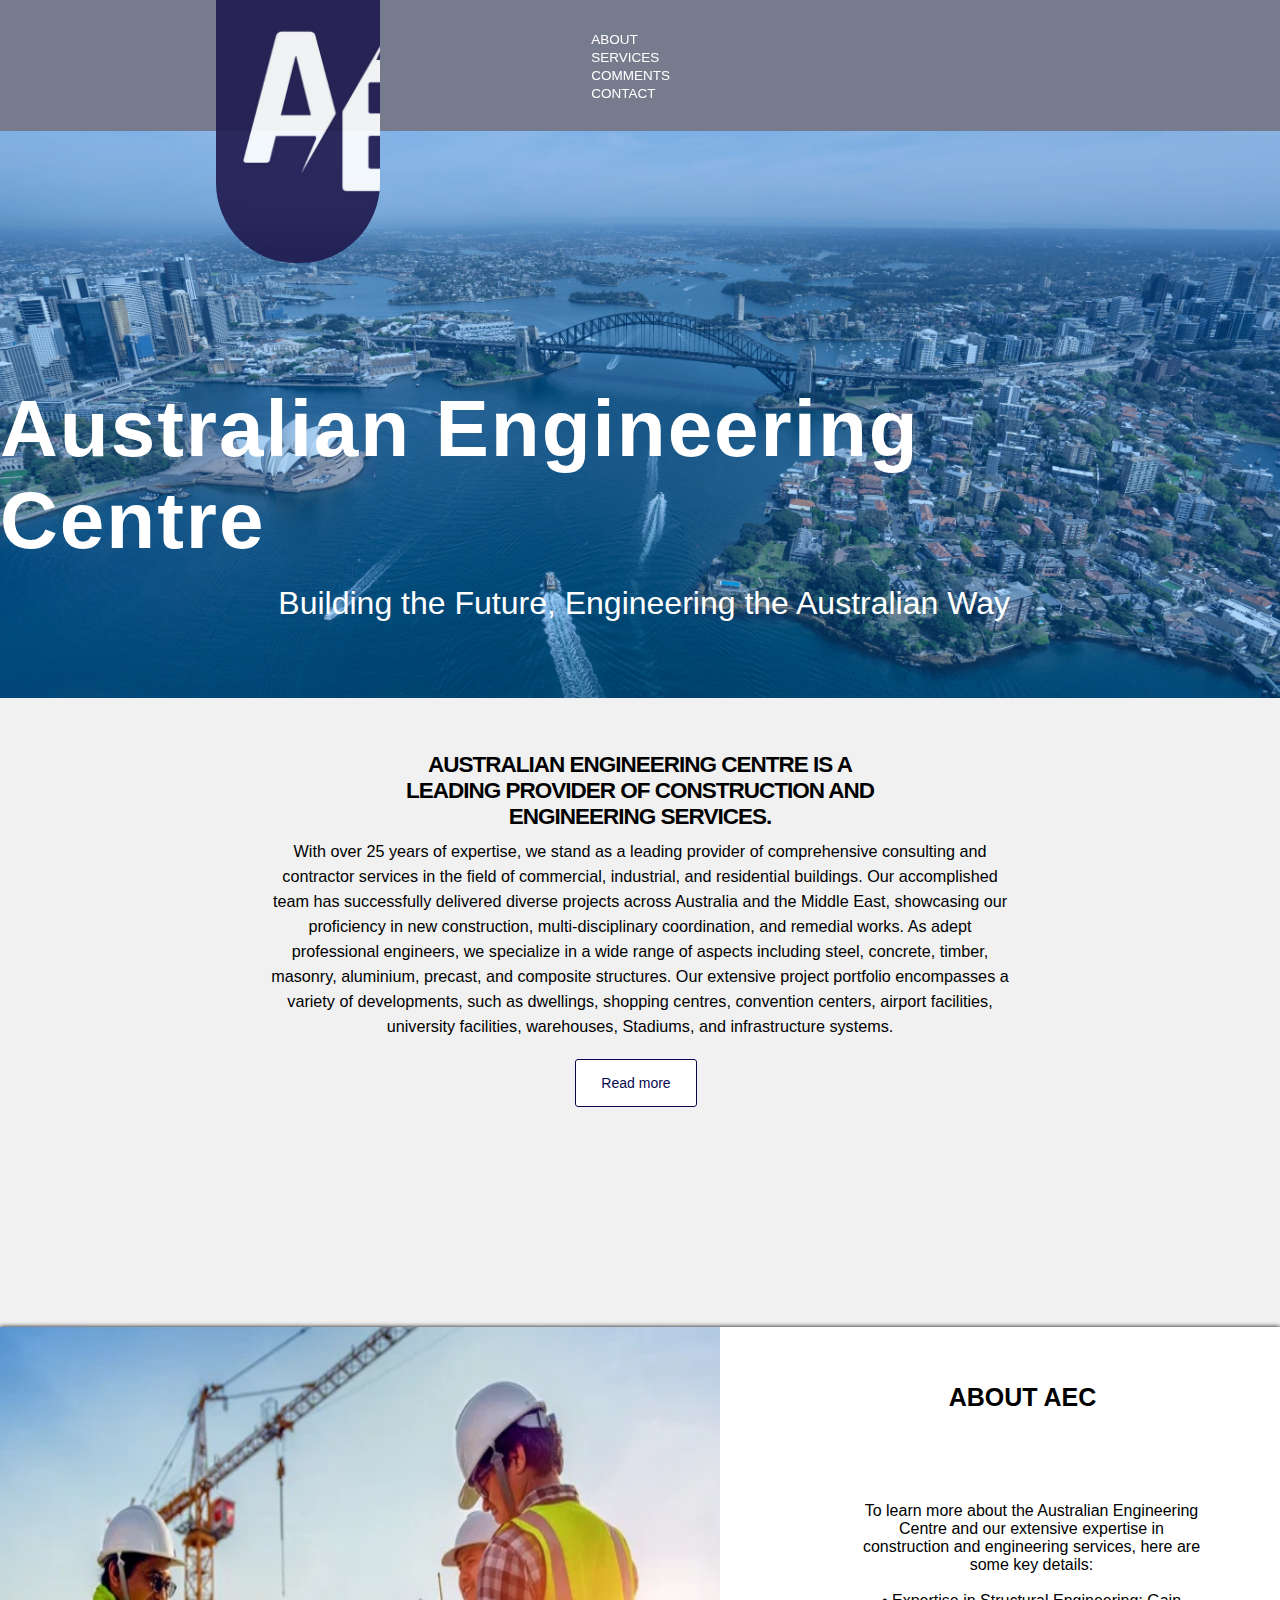
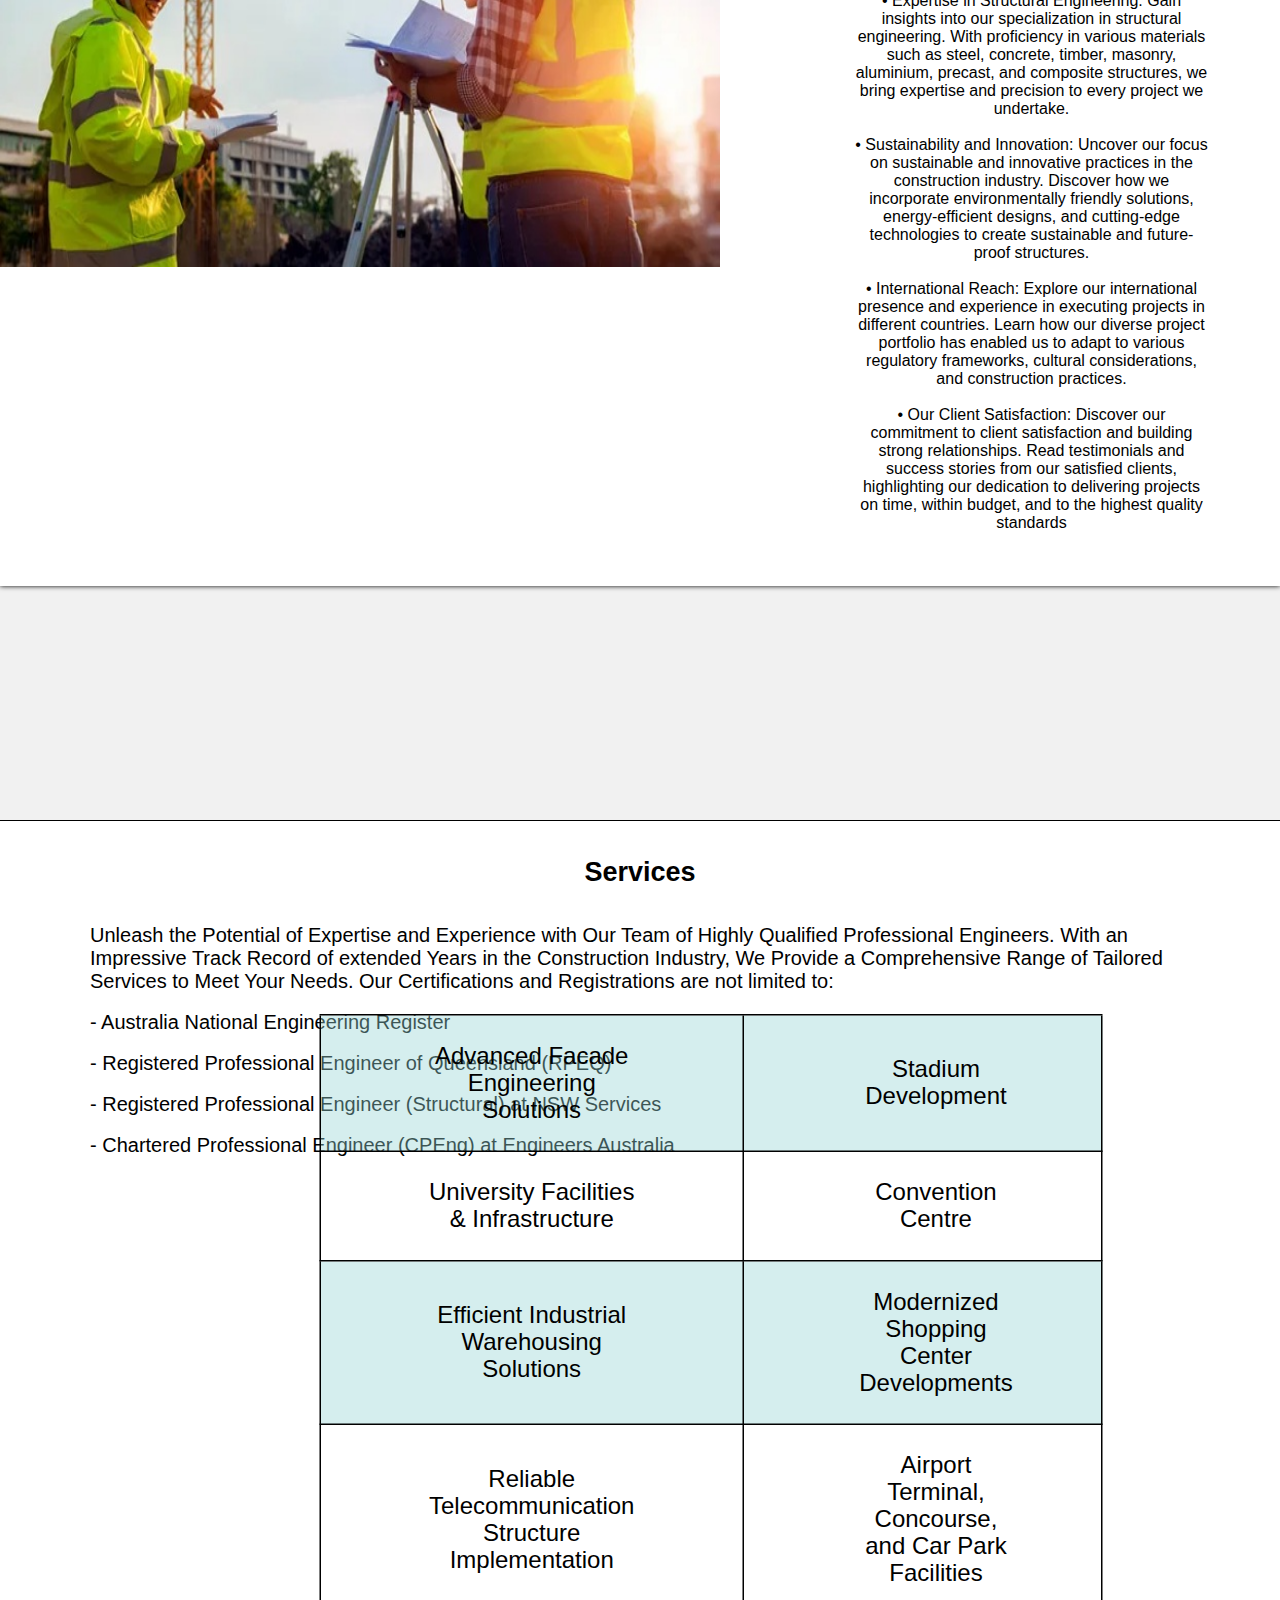
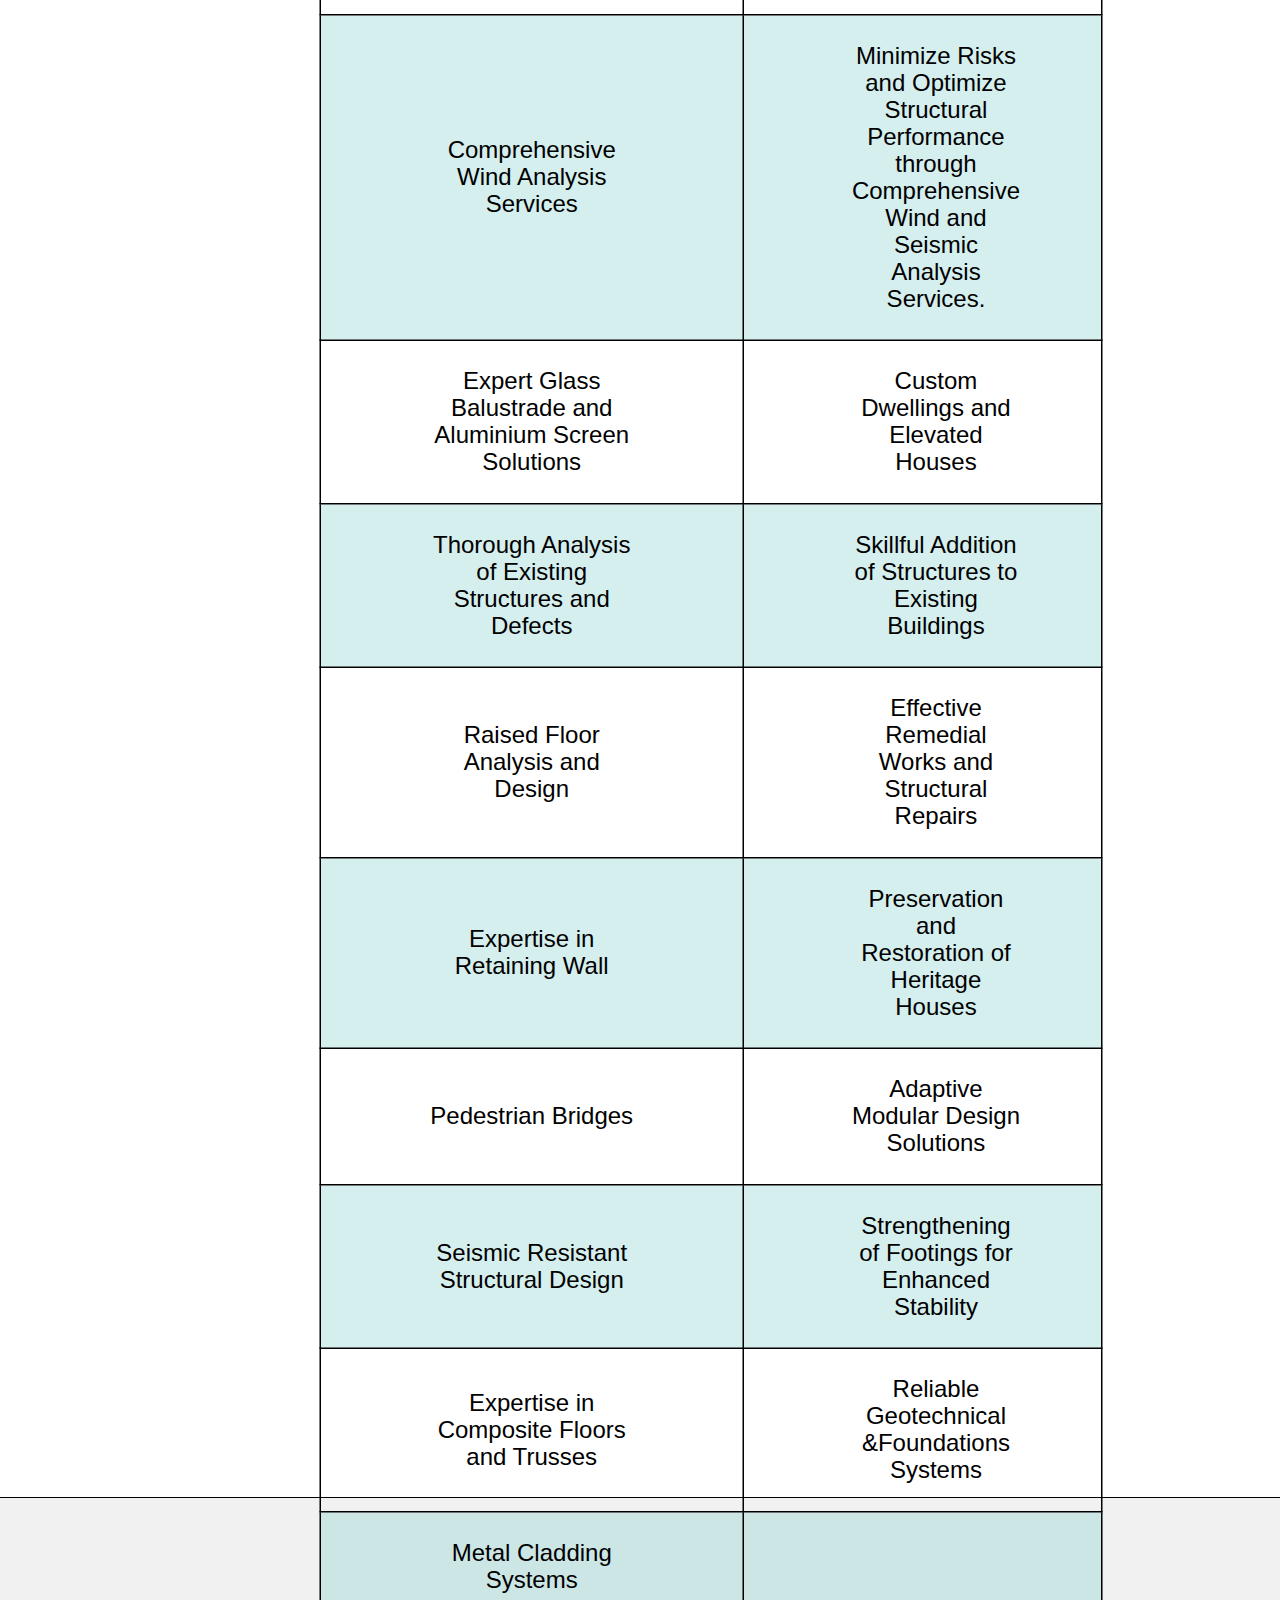
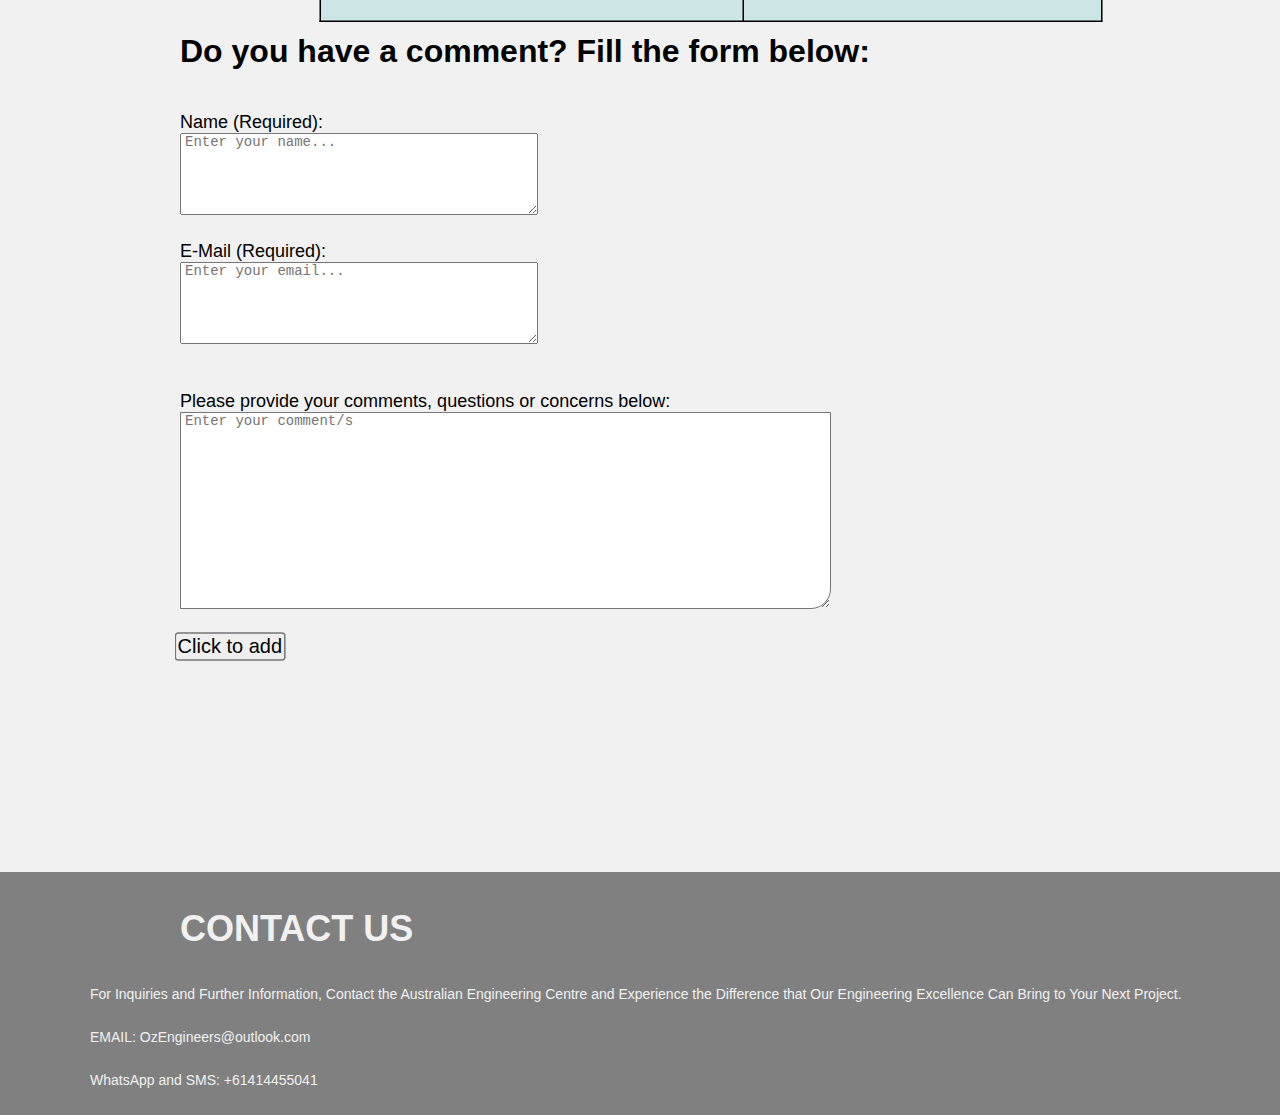
==== index.html @ de82f499 "Add files via upload" ====
<!DOCTYPE html>
<html>
<head>
    <title> AEC </title>
    <meta charset="UTF-8">
    <title></title>
    <link rel="preconnect" href="https://fonts.googleapis.com">
    <link rel="preconnect" href="https://fonts.gstatic.com" crossorigin>
    <link rel="stylesheet" href="style.css">
    <meta name="viewport" content="width=960px">
    <meta name="viewport" content="width=device-width, initial-scale=1">
</head>

<body>

    <header>
        <ul class="navigation">

            <a class="aecImg" href="#home"></a>
            
            <div class="navPad">
                <li><a href="#about">ABOUT</a></li>
                <li><a href="#services">SERVICES</a></li>
                <li><a href="#contactBox">COMMENTS</a></li>
                <li><a href="#contact">CONTACT</a></li>
            </div>
        </ul>
    </header>

    <section class="home" id="home">

        <div class="homeImg">



            <h1>
                Australian Engineering Centre
            </h1>

            <p>
                Building the Future, Engineering the Australian Way
            </p>
            


        </div>

    </section>




    <section class="hometxt" id="home">

        <div class="home2">

            <h1>
                AUSTRALIAN ENGINEERING CENTRE IS A LEADING PROVIDER OF CONSTRUCTION AND ENGINEERING SERVICES.
            </h1>

            <p>
                With over 25 years of expertise, we stand as a leading provider of comprehensive consulting and contractor services in the field of commercial,
                industrial, and residential buildings. Our accomplished team has successfully delivered diverse projects across Australia and the Middle East,
                showcasing our proficiency in new construction, multi-disciplinary coordination, and remedial works. As adept professional engineers,
                we specialize in a wide range of aspects including steel, concrete, timber, masonry, aluminium, precast, and composite structures.
                Our extensive project portfolio encompasses a variety of developments, such as dwellings, shopping centres, convention centers, 
                airport facilities, university facilities, warehouses, Stadiums, and infrastructure systems.
            </p>
            
            <a href="#about">
                Read more
            </a>


        </div>

    </section>




    <section class="about" id="about">
        
        <br>
        <br>
        <br>
        <br>
        <br>
        <br>
        <br>
        <br>
        <br>
        <br>
        <br>
        <br>

    <div class="abouttxt">
        

        <div class="aboutImg">
            <img src="./img/aboutusimg.jpg">
        </div>


        <h1>
            ABOUT AEC
        </h1>

        <br>
        <br>

        <p>
            To learn more about the Australian Engineering Centre and our extensive expertise in construction and engineering services, here are some key details: <br> <br>
            •	Expertise in Structural Engineering: Gain insights into our specialization in structural engineering. 
            With proficiency in various materials such as steel, concrete, timber, masonry, aluminium, precast, 
            and composite structures, we bring expertise and precision to every project we undertake. <br> <br>
            •	Sustainability and Innovation: Uncover our focus on sustainable and innovative practices in the construction industry.
            Discover how we incorporate environmentally friendly solutions, energy-efficient designs, and cutting-edge technologies to 
            create sustainable and future-proof structures.  <br> <br>
             •	International Reach: Explore our international presence and experience in executing projects in different countries. 
            Learn how our diverse project portfolio has enabled us to adapt to various regulatory frameworks, cultural considerations, and construction practices.  <br> <br>
            •	Our Client Satisfaction: Discover our commitment to client satisfaction and building strong relationships. 
            Read testimonials and success stories from our satisfied clients, highlighting our dedication to delivering projects on time, within budget, 
            and to the highest quality standards <br> <br>
        </p>

        <br>
        <br>


    </div>

    </section>






<!--


    <section class="projects" id="projects">

        <br>
        <br>
        <br>
        <br>
        <br>
        <br>
        <br>
        <br>
        <br>
        <br>
        <br>
        <br>

        <div class="ourProjects">

            <h1>
                LATEST PROJECTS
            </h1>

            <a href="./projects/projects.html">
                More Projects >
            </a>
            
            <div class="img1">
                <img src="./img/stadiumImg1.png">
            </div>

            <div class="img2">
                <img src="./img/skyscraperImg2.png">
            </div>
            
            <div class="img3">
                <img src="./img/houseImg5.png">
            </div>


            <div class="img4">
                <img src="./img/houseImg1.png">
            </div>

        </div>

    </section>


-->



    <section class="services" id="services">

        <br>
        <br>
        <br>
        <br>
        <br>
        <br>
        <br>
        <br>
        <br>
        <br>
        <br>
        <br>

        <div class="ourServices">

            <h1>
                Services
            </h1>

            <p>
                Unleash the Potential of Expertise and Experience with Our Team of Highly Qualified Professional Engineers.
                With an Impressive Track Record of extended Years in the Construction Industry,
                We Provide a Comprehensive Range of Tailored Services to Meet Your Needs. Our Certifications and Registrations are not limited to:
            </p>
            
            <p>- Australia National Engineering Register</p>
            <p>- Registered Professional Engineer of Queensland (RPEQ)</p>
            <p>- Registered Professional Engineer (Structural) at NSW Services</p>
            <p>- Chartered Professional Engineer (CPEng) at Engineers Australia</p>


            <table>

                <tr>
                    <th></th>
                    <th class="twoRow"></th>
                </tr>
                <tr>
                    <td>Advanced Facade Engineering Solutions</td>
                    <td class="twoRow">Stadium Development</td>
                </tr>
                <tr>
                    <td>University Facilities & Infrastructure</td>
                    <td class="twoRow">Convention Centre </td>
                </tr>
                <tr>
                    <td>Efficient Industrial Warehousing Solutions</td>
                    <td class="twoRow">Modernized Shopping Center Developments</td>
                </tr>
                <tr>
                    <td>Reliable Telecommunication Structure Implementation</td>
                    <td class="twoRow">Airport Terminal, Concourse, and Car Park Facilities</td>
                </tr>
                <tr>
                    <td>Comprehensive Wind Analysis Services</td>
                    <td class="twoRow">Minimize Risks and Optimize Structural Performance through Comprehensive Wind and Seismic Analysis Services.</td>
                </tr>
                <tr>
                    <td>Expert Glass Balustrade and Aluminium Screen Solutions</td>
                    <td class="twoRow">Custom Dwellings and Elevated Houses </td>
                </tr>
                <tr>
                    <td>Thorough Analysis of Existing Structures and Defects</td>
                    <td class="twoRow">Skillful Addition of Structures to Existing Buildings</td>
                </tr>
                <tr>
                    <td>Raised Floor Analysis and Design</td>
                    <td class="twoRow">Effective Remedial Works and Structural Repairs</td>
                </tr>
                <tr>
                    <td>Expertise in Retaining Wall </td>
                    <td class="twoRow">Preservation and Restoration of Heritage Houses</td>
                </tr>
                <tr>
                    <td>Pedestrian Bridges</td>
                    <td class="twoRow">Adaptive Modular Design Solutions</td>
                </tr>
                <tr>
                    <td>Seismic Resistant Structural Design</td>
                    <td class="twoRow">Strengthening of Footings for Enhanced Stability</td>
                </tr>
                <tr>
                    <td>Expertise in Composite Floors and Trusses</td>
                    <td class="twoRow">Reliable Geotechnical &Foundations Systems</td>
                </tr>
                <tr>
                    <td>Metal Cladding Systems</td>
                    <td class="twoRow"></td>
                </tr>
            </table>







            
        </div>

    </section>


    <section class="contactBox" id="contactBox">
        
        <h1>Do you have a comment? Fill the form below: </h1>
        
        <form action="https://formsubmit.co/makomoud8@email.com" method="POST">

            <div class="formBox">
                <br> <br> <label for="name">Name (Required): </label> <br>
                <textarea name="name" cols="40" rows="5" placeholder="Enter your name..."></textarea>
            </div>

            <div class="formBox">
                <br> <label for="email">E-Mail (Required): </label> <br>
                <textarea name="email" cols="40" rows="5" placeholder="Enter your email..."></textarea>
            </div>

            <div class="formBox2">
                <br> <br> <label for="comment">Please provide your comments, questions or concerns below: </label> <br>
                <textarea name="comment" cols="40" rows="5" placeholder="Enter your comment/s"></textarea>

                <br> <br> <button class="formButton" type="submit" name="submit">Click to add</button>
            </div>

            <div id="msg">
                <pre></pre>
            </div>

        </form>

    </section>






    <section class="contact" id="contact">

        <br>
        <br>
        <br>
        <br>
        <br>
        <br>
        <br>
        <br>
        <br>
        <br>
        <br>
        <br>


        <div class="contactUs">

            <h1>
                CONTACT US
            </h1>

            <p>
                For Inquiries and Further Information, Contact the Australian Engineering Centre and Experience the Difference that 
                Our Engineering Excellence Can Bring to Your Next Project.
            </p>

            <p>
                EMAIL: OzEngineers@outlook.com
            </p>

            <p>
                WhatsApp and SMS: +61414455041
            </p>


            
        </div>

    </section>


</body>
---- style.css ----
* {
    margin: 0;
    padding: 0;
}


html
{
    overflow: auto;
    scroll-behavior: smooth;
}



body {
    background-color: rgb(241, 241, 241);
}














header {
    background-color: rgba(0, 9, 46, 0.509);
    opacity: 100%;
    top: 0%;
    width:100%;
    position: sticky;
    font-family: Arial, Helvetica, sans-serif;
    z-index: 9999;
}

header .navigation {
    align-items: center;
}

header .navigation li {
    display: inline-block;
    font-size: 1.5vh;
    list-style: none;
    font-weight: 500;
}

header .navigation li a {
    text-decoration: none;
    text-align:center;
    color: rgb(255, 255, 255);
    padding: 2.2vh;
}

header .navigation li a:hover {
    color: rgb(9, 9, 79);
    transition: 0.7s;
}



.navPad {
    padding: 3.3vh 63.5vh;
}




.aecImg {
    background-image: url(./img/aecImg.png);
    background-size: cover;
    width: 10%;
    height: 180%;
    position: absolute;
    cursor: pointer;
    padding: 2vh;
    opacity: 0.9;
    border-radius: 0px 0px 80px 80px;
    margin-top: -1vh;
    margin-left: 24vh;
    max-width: 100%;
    display: block;
}
















.homeImg {
    background-image: linear-gradient(rgba(0, 136, 255, 0.3), rgba(0, 136, 255, 0.3)), url(./img/Opera\ house\ and\ Hrbour\ Bridge.jpg);
    background-repeat: no-repeat;
    height: 63vh;
    width: 100%;
    background-position: center;
    background-size: cover;
    font-family: Arial, Helvetica, sans-serif;
    margin-bottom: 6vh;
    max-width: 100%;
    display: block;
}


.homeImg h1 {
    align-items: center;
    justify-content: right;
    display: flex;
    color: white;
    letter-spacing: 2px;
    font-size: 5rem;
    padding-top: 28vh;
    padding-right: 29vh;
}


.homeImg p {
    align-items: center;
    justify-content: right;
    display: flex;
    color: white;
    padding-top: 2vh;
    padding-right: 30vh;
    font-size: 2rem;
}










.home2 {
    text-align: center;
    font-family: Arial, Helvetica, sans-serif;
    margin-bottom: 2vh;
}



.home2 h1 {
    font-size: 2.5vh;
    margin-left: 45vh;
    margin-right: 45vh;
    margin-bottom: 1vh;
    letter-spacing: -1px;
}



.home2 p {
    font-size: 1.8vh;
    margin-left: 30vh;
    margin-right: 30vh;
    margin-bottom: 4vh;
    line-height: 25px;
}


.home2 a {
    color: rgb(9, 9, 79);
    background-color: white;
    border-color: rgb(9, 9, 79);
    border-width: 1.5px;
    border-style: solid;
    padding-top: 15px;
    padding-bottom: 15px;
    padding-left: 25px;
    padding-right: 25px;
    border-radius: 3px;
    cursor: pointer;
    margin-right: 8px;
    font-size: 14px;
    transition: background-color 0.5s;
    vertical-align: top;
    text-decoration: none;
}



.home2 a:hover {
    color: white;
    background-color: rgb(9, 9, 79);
}


.home2 a:active {
    opacity: 0.8;
}




















.abouttxt {
    font-family: Arial, Helvetica, sans-serif;
    background-color: white;
    box-shadow: 0 0px 5px black;
    margin-bottom: 2vh;
}


.abouttxt h1 {
    text-align: center;
    font-size: 25px;
    padding-left: 85vh;
    margin-top: -54.28vh;
    margin-bottom: 6vh;
}


.abouttxt p {
    text-align: center;
    padding-left: 95vh;
    margin-right: 8vh;
    font-size: 16px;
}




.aboutImg img {
    background-repeat: no-repeat;
    height: 60vh;
    width: 80vh;
}   






















/*


.ourProjects {
    margin-bottom: 2vh;
    font-family: Arial, Helvetica, sans-serif;
    background-color: rgba(185, 216, 216, 0.4);
    margin-left: 18vh;
    margin-right: 18vh;
    border-radius: 40px;
    box-shadow: 0 0px 5px black;
}




.ourProjects h1 {
    font-size: 26px;
    margin-left: 4vh;
    padding-top: 4vh;
}



.ourProjects a {
    font-size: 20px;
    margin-left: 120vh;
    cursor: pointer;
    text-decoration: none;
    color: rgb(0, 0, 0);
    transition: color 0.5s;
}


.ourProjects a:hover {
    color: rgb(161, 161, 239);
}




.ourProjects p {
    margin-left: 4vh;
    font-size: 10px;
    margin-top: -3vh;
    margin-bottom: 2vh;
}



.img1 img {
    margin: 4vh;
    border-radius: 10px;
    height: 30vh;
    width: 65vh;
    border: solid 1px;
    background-color: rgb(241, 241, 241);
}



.img2 img {
    margin: 4vh;
    margin-left: 75vh;
    margin-top: -40vh;
    margin-bottom: 5.5vh;
    border-radius: 10px;
    height: 30vh;
    width: 65vh;
    border: solid 1px;
    background-color: rgb(241, 241, 241);
}


.img3 img {
    margin: 4vh;
    margin-top: 0vh;
    border-radius: 10px;
    height: 30vh;
    width: 65vh;
    border: solid 1px;
    background-color: rgb(241, 241, 241);
}



.img4 img {
    margin: 4vh;
    margin-left: 75vh;
    margin-top: -40vh;
    margin-bottom: 5.5vh;
    border-radius: 10px;
    height: 30vh;
    width: 65vh;
    border: solid 1px;
    background-color: rgb(241, 241, 241);
}




*/

































.ourServices {
    border-top: solid;
    border-bottom: solid;
    border-width: 1px;
    font-family: Arial, Helvetica, sans-serif;
    background-color: white;
    margin-bottom: -5vh;
}



.ourServices h1 {
    margin-top: 4vh;
    text-align: center;
    font-size: 3vh;
    margin-bottom: 4vh;
}


.ourServices p {
    margin-left: 10vh;
    margin-right: 10vh;
    font-size: 20px;
    margin-bottom: 2vh;
}





.ourServices table, th, td {
    border-bottom: 1px solid black;
    border-collapse: collapse;
    padding: 2vh;
    padding-right: 8vh;
    padding-left: 8vh;
}

.ourServices td {
    border-left: 1px solid black;
    border-right: 1px solid black;
    border-collapse: collapse;
}


.ourServices table {
    margin-top: 20vh;
    margin-left: 50vh;
    margin-right: 45vh;
    margin-bottom: 28vh;
    scale: 1.5;
    cursor: pointer;
    text-align: center;
}



/*
.ourServices th:nth-child(even),td:nth-child(even) {
    background-color: rgba(150, 212, 212, 0.4);
}
*/


.ourServices tr:nth-child(even) {
    background-color: rgba(150, 212, 212, 0.4);
}



.ourServices td:hover {
    background-color: rgb(241, 241, 241);
    cursor: pointer;
}




.ourServices .twoRow {
    padding-right: 6vh;
}























.contactUs {
    background-color: gray;
    font-family: Arial, Helvetica, sans-serif;
}


.contactUs h1 {
    color: rgb(241, 241, 241);
    margin-left: 20vh;
    padding-top: 4vh;
    font-size: 4vh;
    margin-bottom: 4vh;
}


.contactUs p {
    color: rgb(241, 241, 241);
    margin-left: 10vh;
    padding-bottom: 3vh;
    font-size: 14px;
}





















.contactBox {
    margin-top: 20vh;
    margin-left: 20vh;
    font-family: Arial, Helvetica, sans-serif;
}









.formBox2 textarea {
    position: inherit;
    top: 460px;
    left: 290px;
    font-size: 14px;
    border-bottom-right-radius: 20px;
    width: 645px;
    padding: 0 0 115px;
    padding-left: 4px;
}


.formBox textarea {
    font-size: 14px;
    padding-left: 4px;
}


.formBox {
    font-size: 18px;
}




.formBox2 {
    font-size: 18px;
}



.formTitle {
    font-size: 24px;
}


.formButton {
    scale: 1.5;
    margin-left: 13px;
}
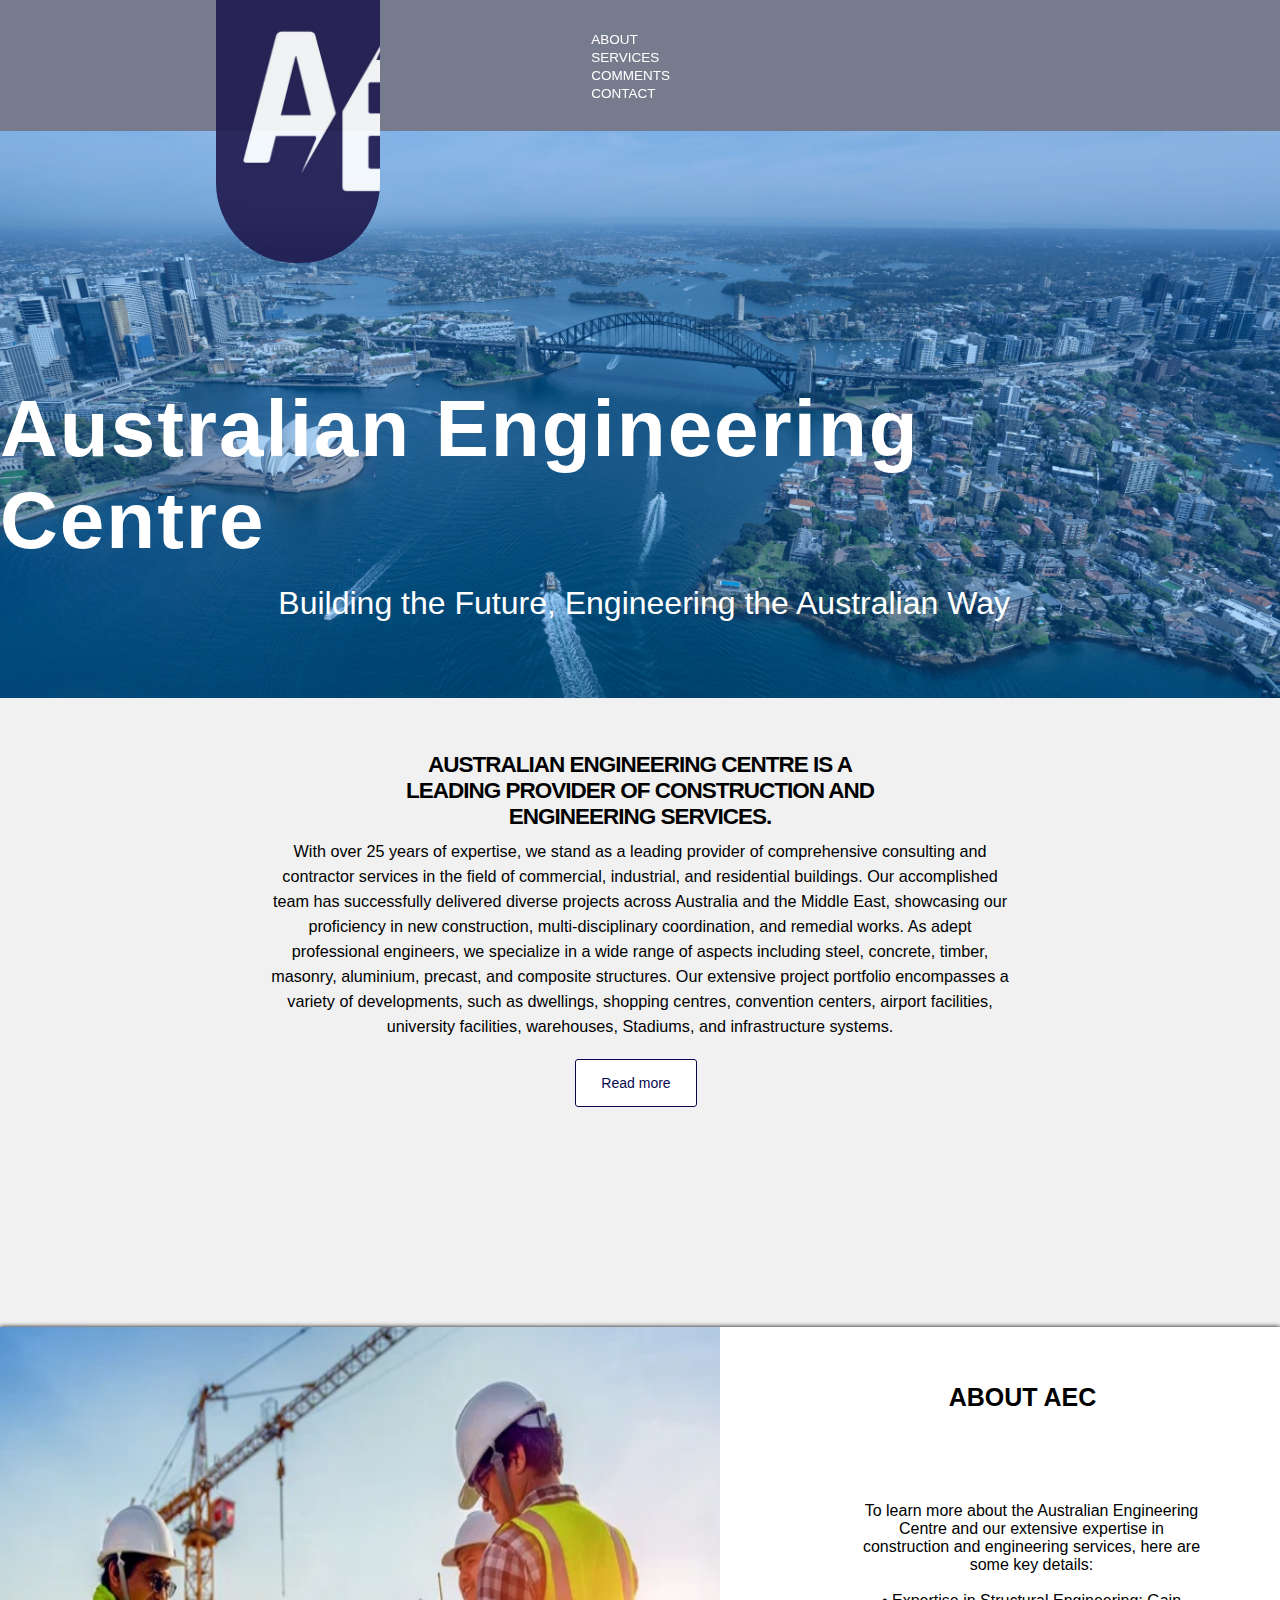
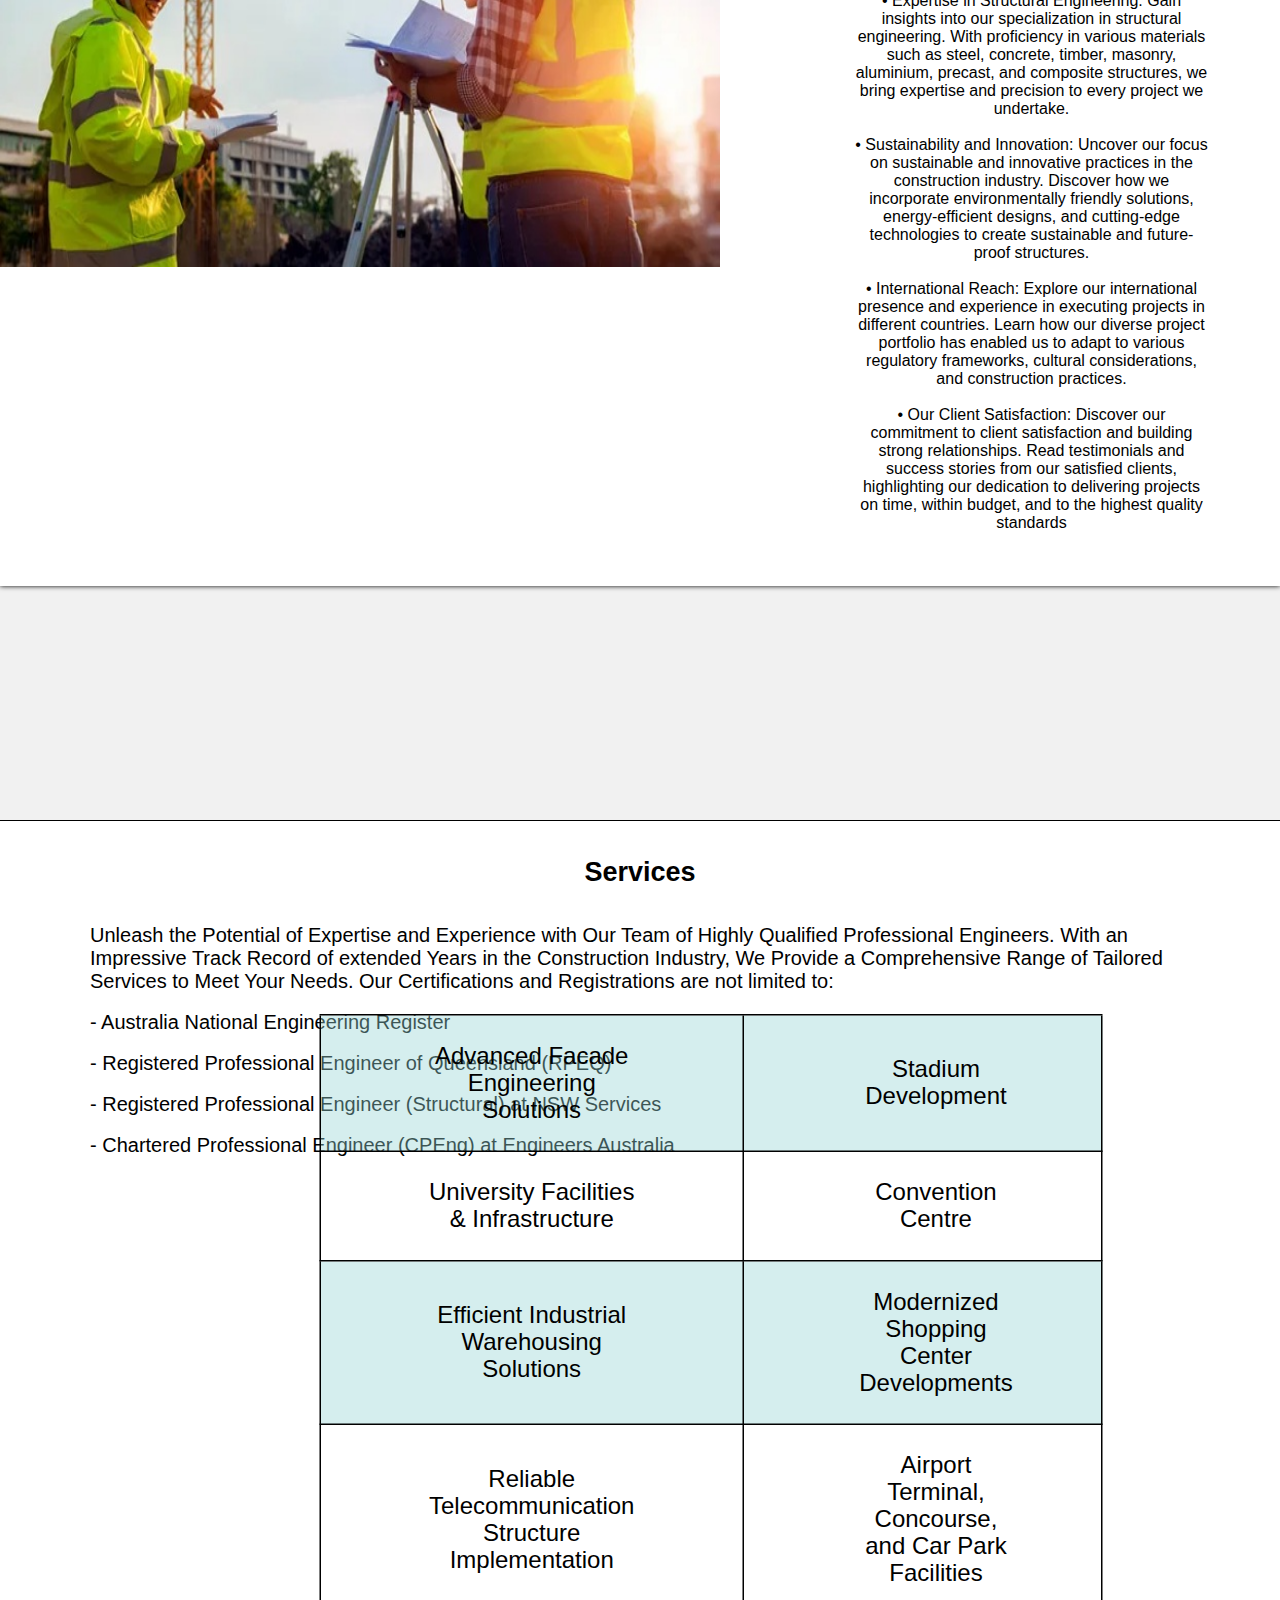
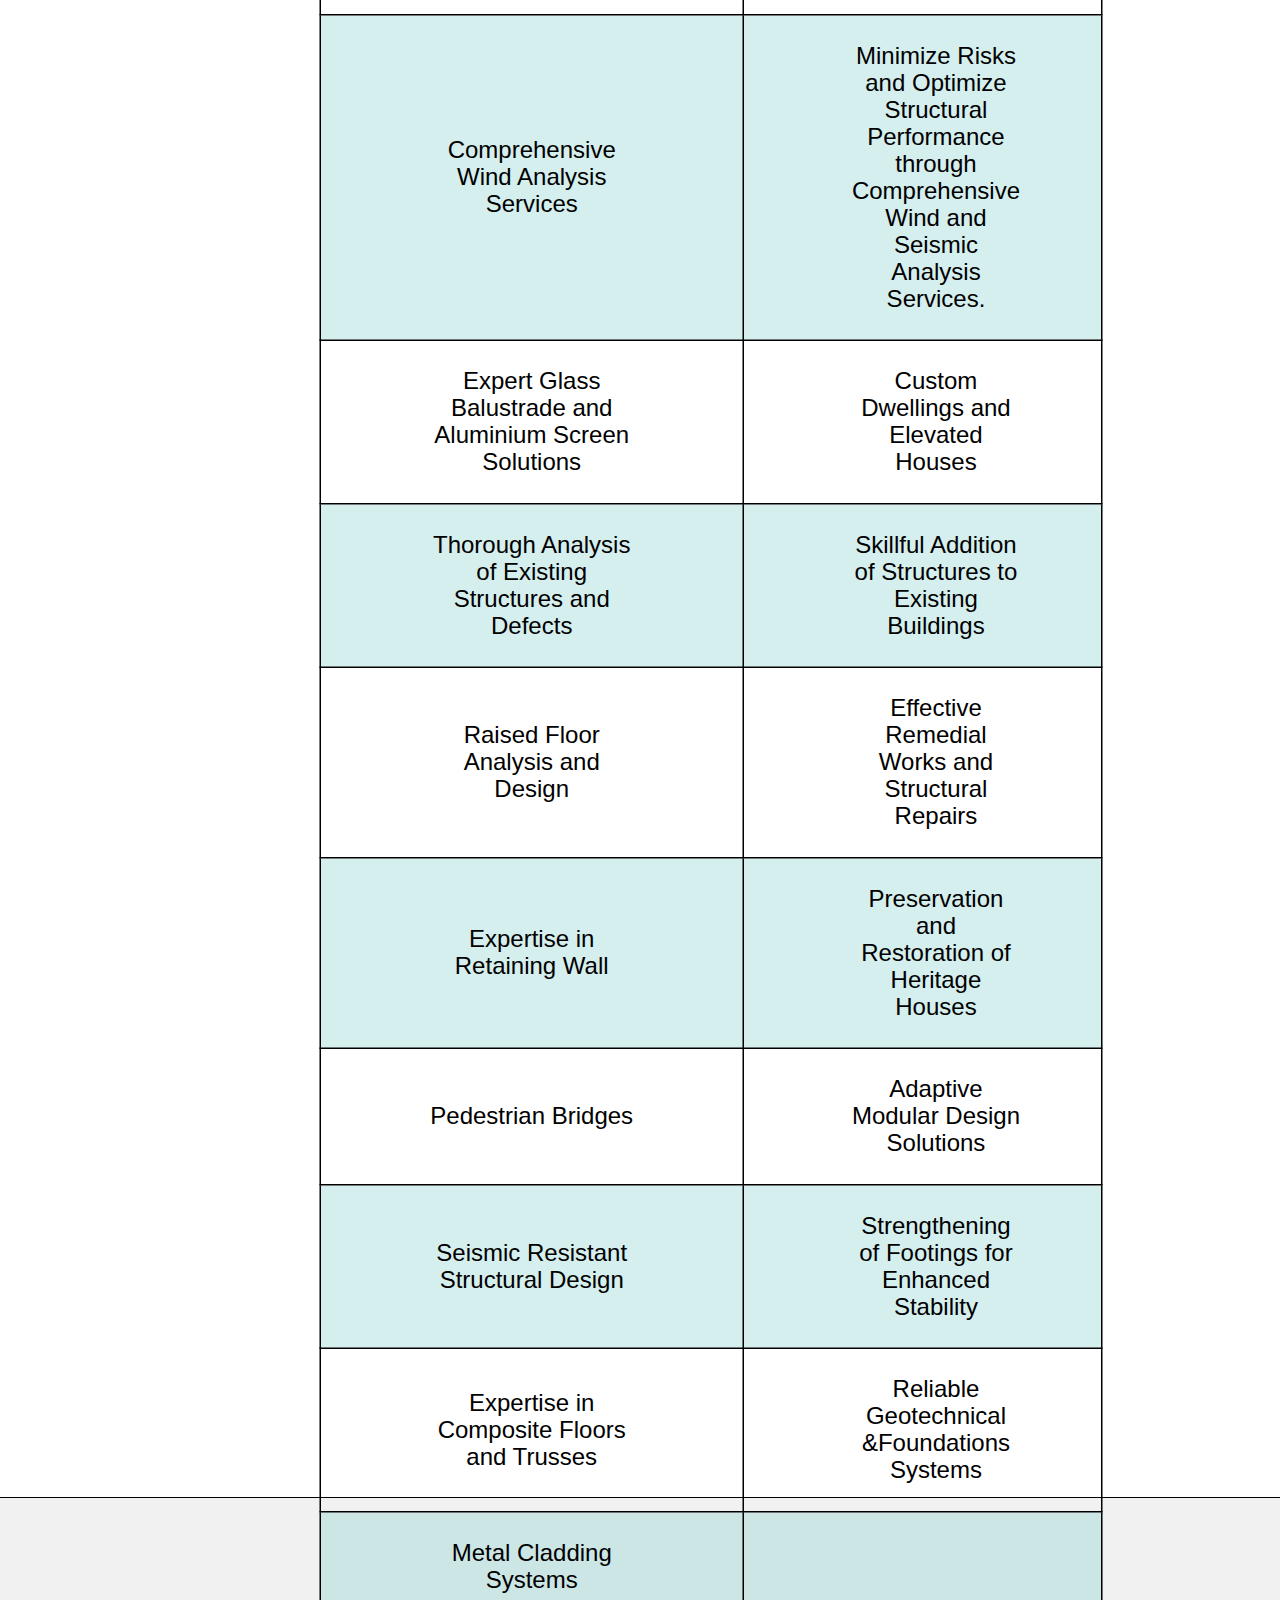
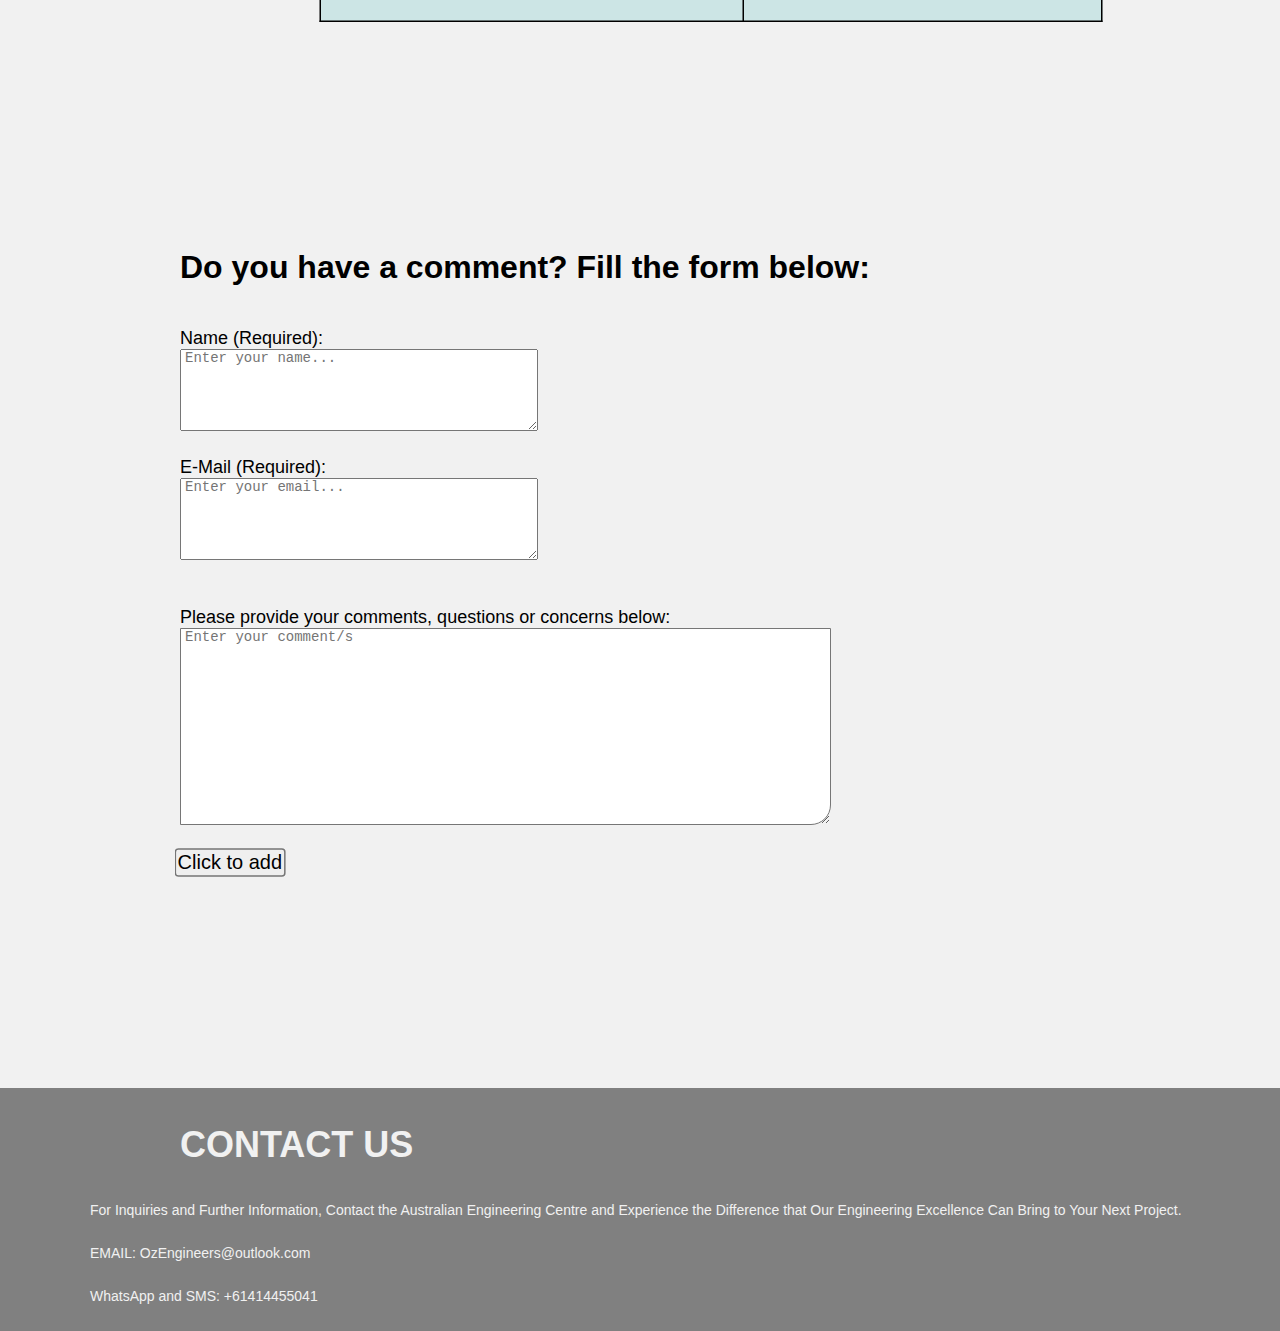
==== commit 2e0d0048: "Add files via upload" ====
--- a/index.html
+++ b/index.html
@@ -298,23 +298,36 @@
 
     <section class="contactBox" id="contactBox">
         
+        <br>
+        <br>
+        <br>
+        <br>
+        <br>
+        <br>
+        <br>
+        <br>
+        <br>
+        <br>
+        <br>
+        <br>
+
         <h1>Do you have a comment? Fill the form below: </h1>
-        
-        <form action="https://formsubmit.co/makomoud8@email.com" method="POST">
+
+        <form action="https://formsubmit.co/makomoud8@gmail.com" method="POST">
 
             <div class="formBox">
                 <br> <br> <label for="name">Name (Required): </label> <br>
-                <textarea name="name" cols="40" rows="5" placeholder="Enter your name..."></textarea>
+                <textarea name="name" id="name" cols="40" rows="5" placeholder="Enter your name..."></textarea>
             </div>
 
             <div class="formBox">
                 <br> <label for="email">E-Mail (Required): </label> <br>
-                <textarea name="email" cols="40" rows="5" placeholder="Enter your email..."></textarea>
+                <textarea name="email" id="email" cols="40" rows="5" placeholder="Enter your email..."></textarea>
             </div>
 
             <div class="formBox2">
                 <br> <br> <label for="comment">Please provide your comments, questions or concerns below: </label> <br>
-                <textarea name="comment" cols="40" rows="5" placeholder="Enter your comment/s"></textarea>
+                <textarea name="comment" id="comment" cols="40" rows="5" placeholder="Enter your comment/s"></textarea>
 
                 <br> <br> <button class="formButton" type="submit" name="submit">Click to add</button>
             </div>
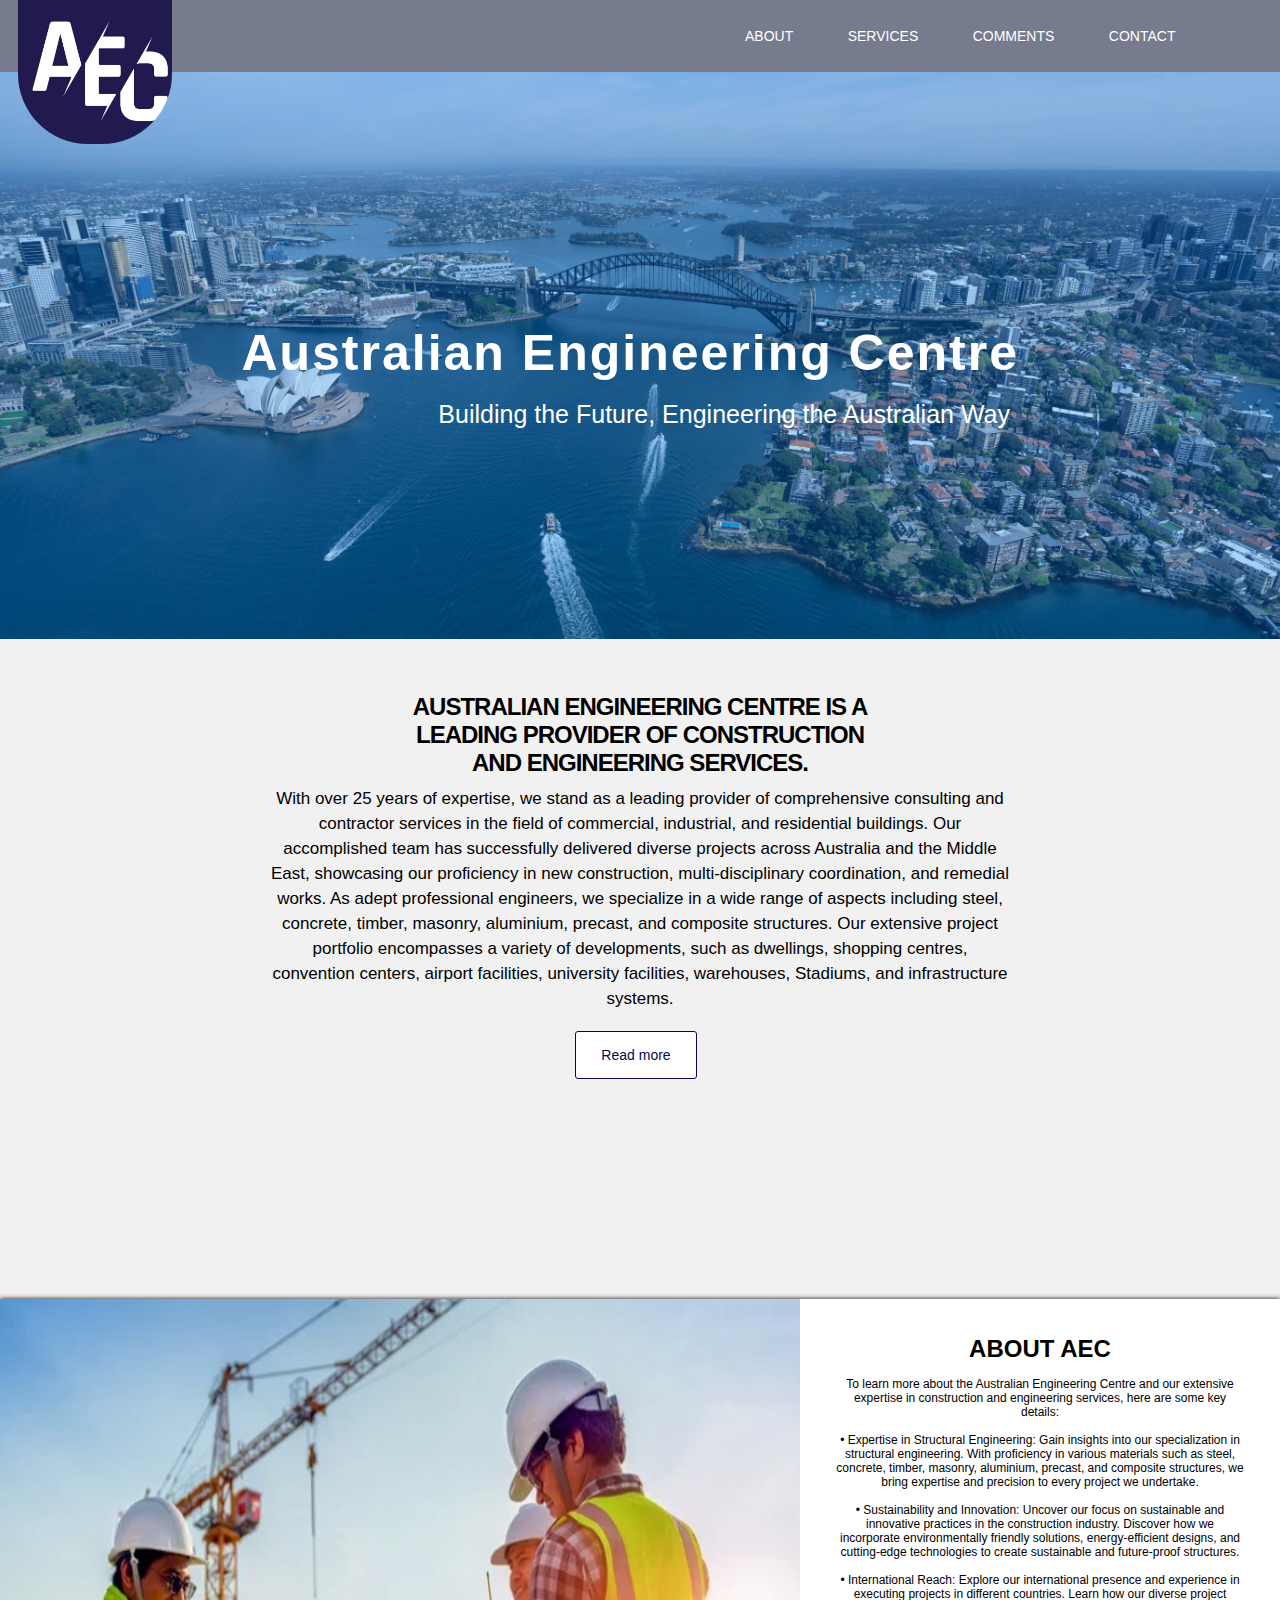
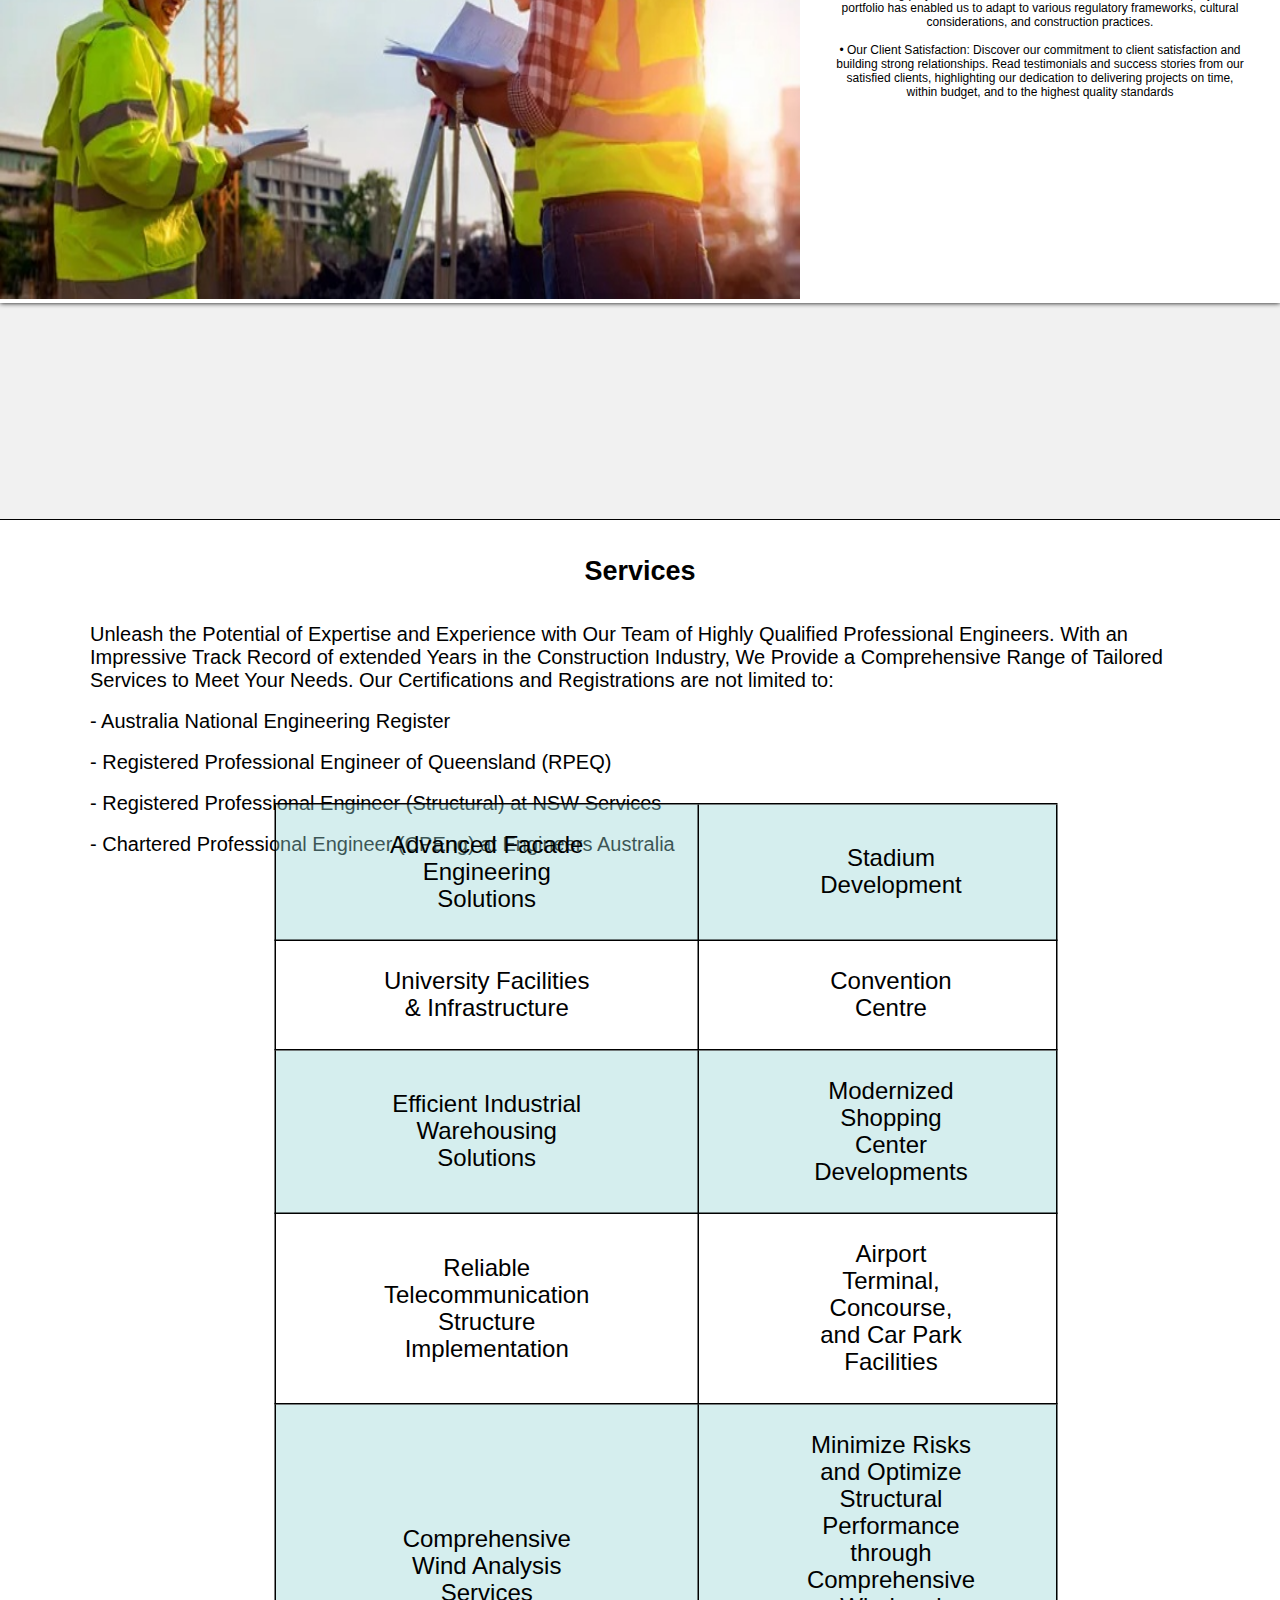
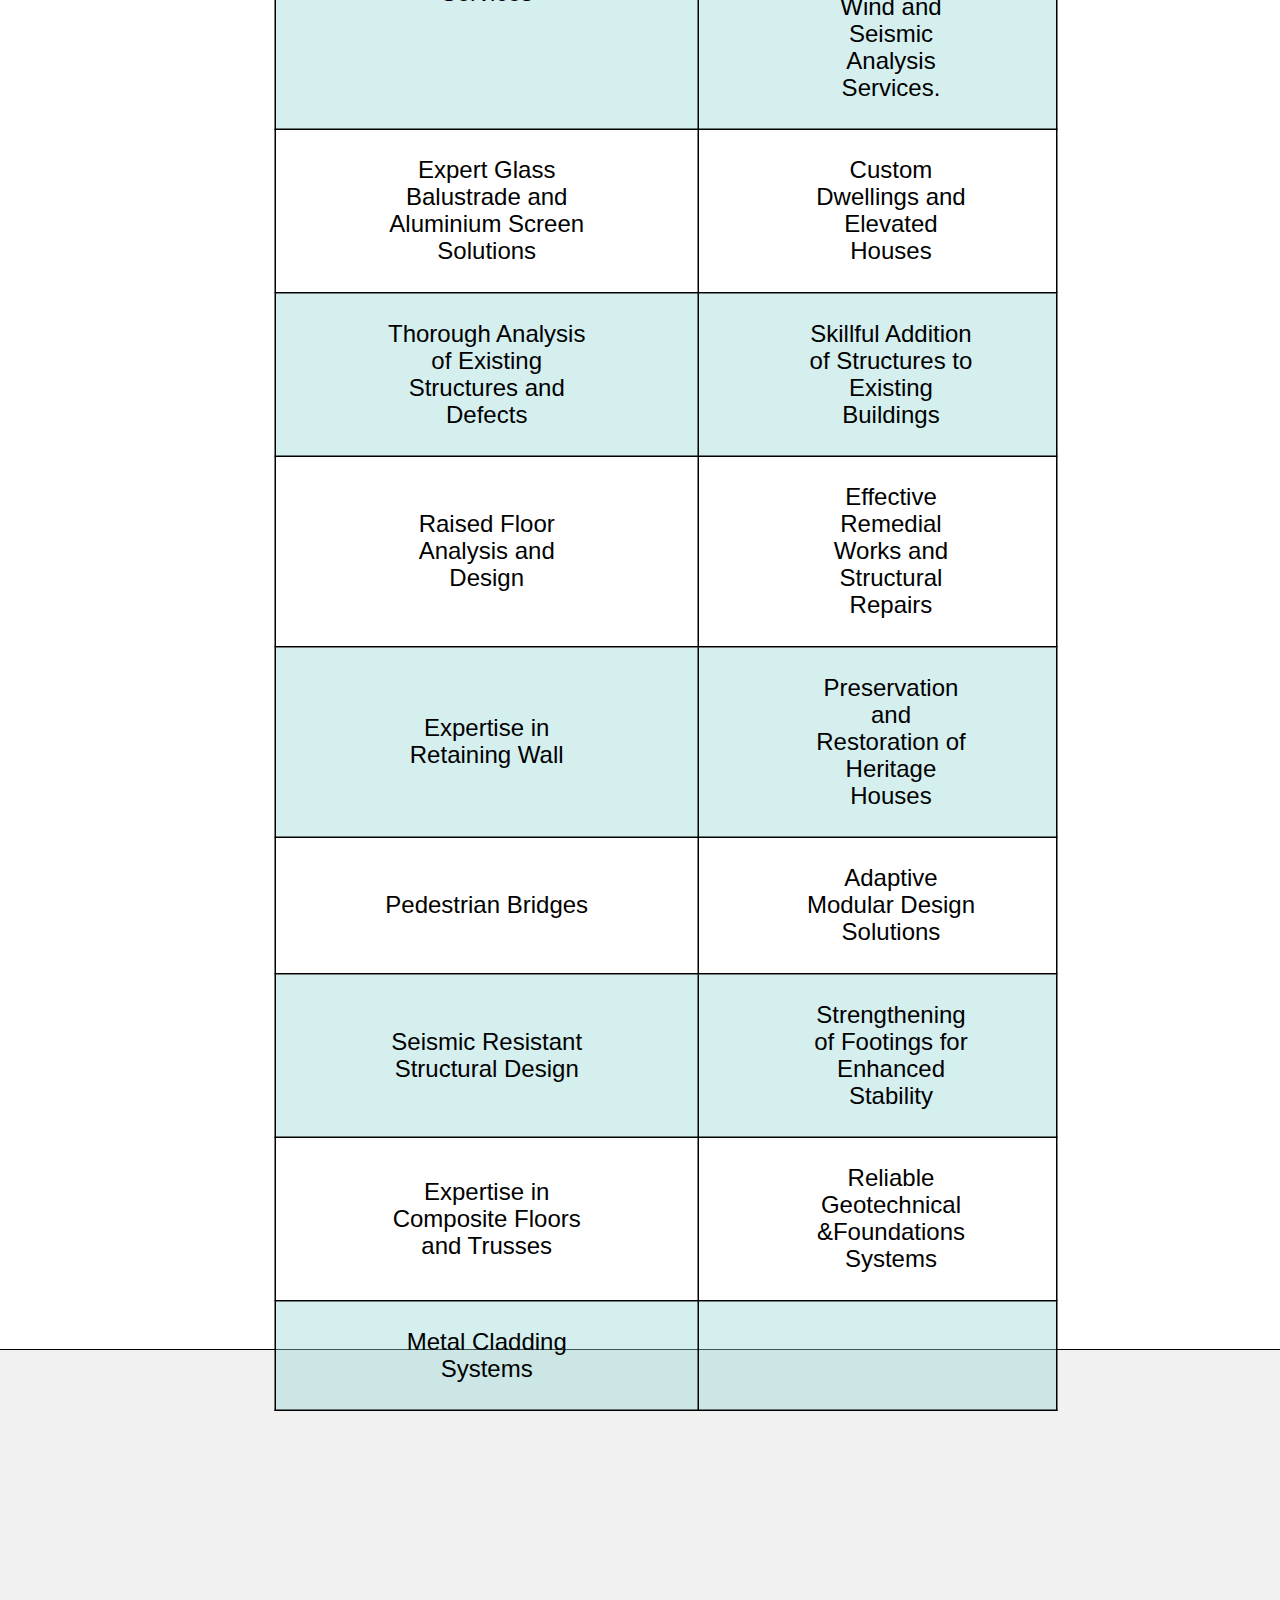
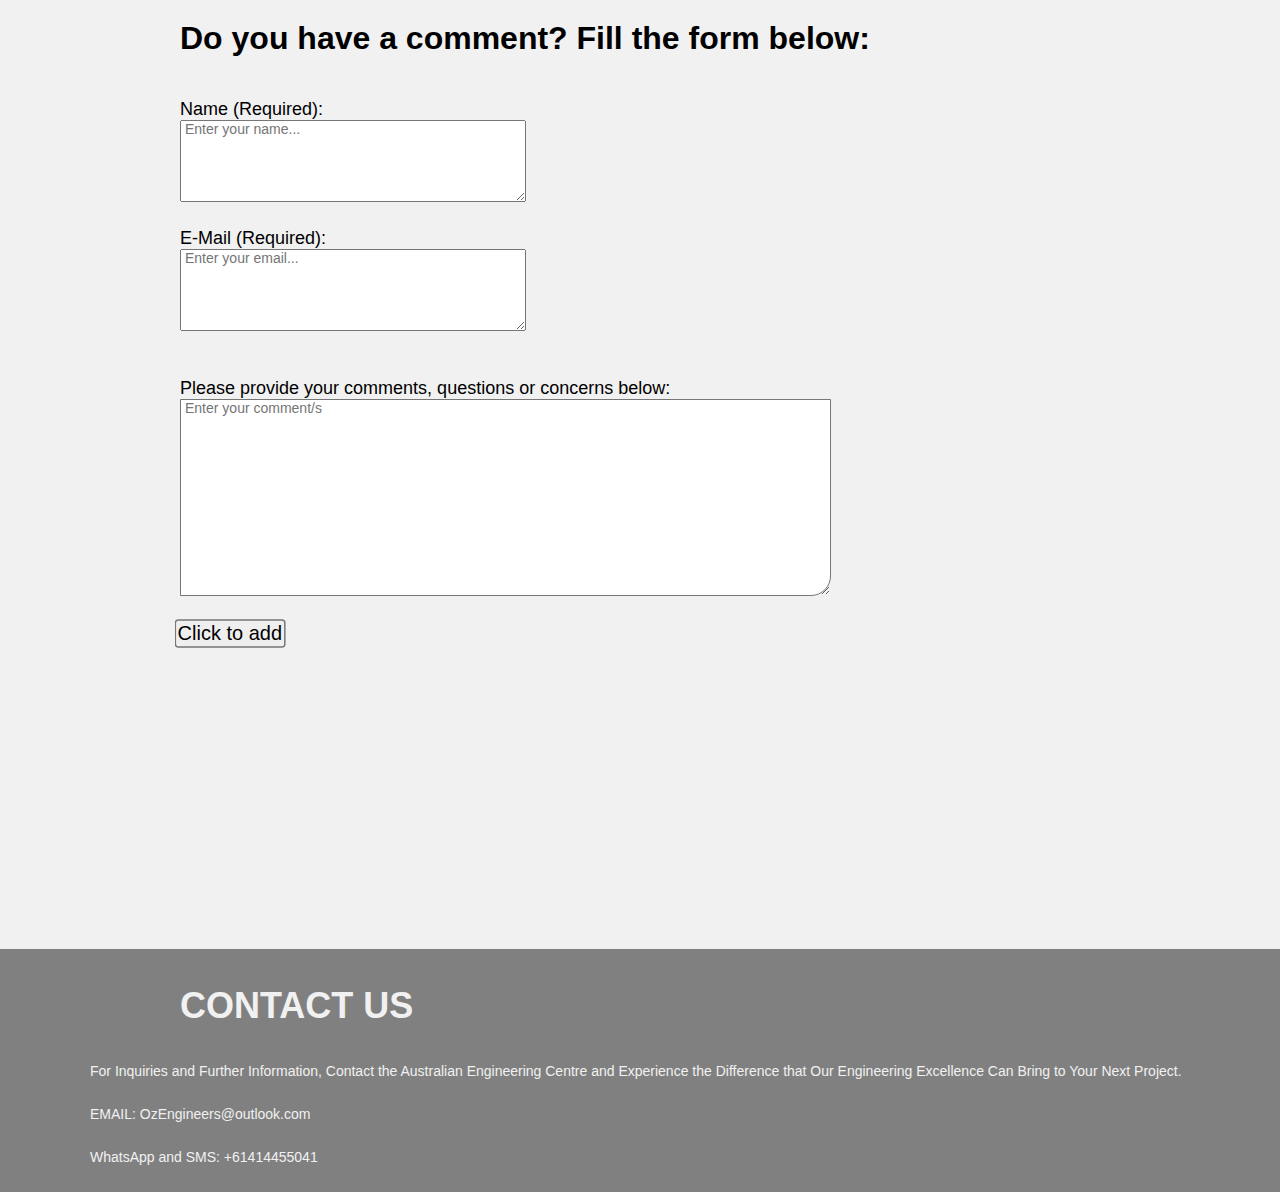
==== commit 311a6a90: "Add files via upload" ====
--- a/index.html
+++ b/index.html
@@ -1,194 +1,128 @@
-<!DOCTYPE html>
-<html>
-<head>
-    <title> AEC </title>
-    <meta charset="UTF-8">
-    <title></title>
-    <link rel="preconnect" href="https://fonts.googleapis.com">
-    <link rel="preconnect" href="https://fonts.gstatic.com" crossorigin>
+<!doctype html>
+<html lang="en">
+  <head>
+    <meta charset="utf-8">
+    <meta name="viewport" content="width=device-width, initial-scale=1">
+    <title>AEC B</title>
     <link rel="stylesheet" href="style.css">
-    <meta name="viewport" content="width=960px">
-    <meta name="viewport" content="width=device-width, initial-scale=1">
-</head>
-
-<body>
-
+  </head>
+  <body>
+
+    <div class="container">
+      
     <header>
-        <ul class="navigation">
+        <div class="navigation">
 
             <a class="aecImg" href="#home"></a>
             
-            <div class="navPad">
+            <ul class="navPad">
                 <li><a href="#about">ABOUT</a></li>
                 <li><a href="#services">SERVICES</a></li>
                 <li><a href="#contactBox">COMMENTS</a></li>
                 <li><a href="#contact">CONTACT</a></li>
+            </ul>
+        </div>
+    </header>
+
+    <section class="home" id="home">
+
+      <div class="homeImg">
+
+
+
+          <h1>
+              Australian Engineering Centre
+          </h1>
+
+          <p>
+              Building the Future, Engineering the Australian Way
+          </p>
+          
+
+
+      </div>
+
+  </section>
+
+  <section class="hometxt" id="home">
+
+    <div class="home2">
+
+        <h1>
+            AUSTRALIAN ENGINEERING CENTRE IS A LEADING PROVIDER OF CONSTRUCTION AND ENGINEERING SERVICES.
+        </h1>
+
+        <p>
+            With over 25 years of expertise, we stand as a leading provider of comprehensive consulting and contractor services in the field of commercial,
+            industrial, and residential buildings. Our accomplished team has successfully delivered diverse projects across Australia and the Middle East,
+            showcasing our proficiency in new construction, multi-disciplinary coordination, and remedial works. As adept professional engineers,
+            we specialize in a wide range of aspects including steel, concrete, timber, masonry, aluminium, precast, and composite structures.
+            Our extensive project portfolio encompasses a variety of developments, such as dwellings, shopping centres, convention centers, 
+            airport facilities, university facilities, warehouses, Stadiums, and infrastructure systems.
+        </p>
+        
+        <a href="#about">
+            Read more
+        </a>
+
+
+    </div>
+
+  </section>
+
+
+  <section class="about" id="about">
+        
+        <br>
+        <br>
+        <br>
+        <br>
+        <br>
+        <br>
+        <br>
+        <br>
+        <br>
+        <br>
+        <br>
+        <br>
+
+
+        <div class="abouttxt">
+                
+
+            <div class="aboutImg">
+                <img src="./img/aboutusimg.jpg">
             </div>
-        </ul>
-    </header>
-
-    <section class="home" id="home">
-
-        <div class="homeImg">
-
-
-
-            <h1>
-                Australian Engineering Centre
-            </h1>
-
-            <p>
-                Building the Future, Engineering the Australian Way
-            </p>
-            
-
+
+            <div class="abouttxtText">
+
+                <h1>
+                    ABOUT AEC
+                </h1>
+                <br>
+                <p>
+                    To learn more about the Australian Engineering Centre and our extensive expertise in construction and engineering services, here are some key details: <br> <br>
+                    •	Expertise in Structural Engineering: Gain insights into our specialization in structural engineering. 
+                    With proficiency in various materials such as steel, concrete, timber, masonry, aluminium, precast, 
+                    and composite structures, we bring expertise and precision to every project we undertake. <br> <br>
+                    •	Sustainability and Innovation: Uncover our focus on sustainable and innovative practices in the construction industry.
+                    Discover how we incorporate environmentally friendly solutions, energy-efficient designs, and cutting-edge technologies to 
+                    create sustainable and future-proof structures.  <br> <br>
+                     •	International Reach: Explore our international presence and experience in executing projects in different countries. 
+                    Learn how our diverse project portfolio has enabled us to adapt to various regulatory frameworks, cultural considerations, and construction practices.  <br> <br>
+                    •	Our Client Satisfaction: Discover our commitment to client satisfaction and building strong relationships. 
+                    Read testimonials and success stories from our satisfied clients, highlighting our dedication to delivering projects on time, within budget, 
+                    and to the highest quality standards <br> <br>
+                </p>
+
+            </div>      
+
+            <br>
+            <br>
 
         </div>
 
     </section>
-
-
-
-
-    <section class="hometxt" id="home">
-
-        <div class="home2">
-
-            <h1>
-                AUSTRALIAN ENGINEERING CENTRE IS A LEADING PROVIDER OF CONSTRUCTION AND ENGINEERING SERVICES.
-            </h1>
-
-            <p>
-                With over 25 years of expertise, we stand as a leading provider of comprehensive consulting and contractor services in the field of commercial,
-                industrial, and residential buildings. Our accomplished team has successfully delivered diverse projects across Australia and the Middle East,
-                showcasing our proficiency in new construction, multi-disciplinary coordination, and remedial works. As adept professional engineers,
-                we specialize in a wide range of aspects including steel, concrete, timber, masonry, aluminium, precast, and composite structures.
-                Our extensive project portfolio encompasses a variety of developments, such as dwellings, shopping centres, convention centers, 
-                airport facilities, university facilities, warehouses, Stadiums, and infrastructure systems.
-            </p>
-            
-            <a href="#about">
-                Read more
-            </a>
-
-
-        </div>
-
-    </section>
-
-
-
-
-    <section class="about" id="about">
-        
-        <br>
-        <br>
-        <br>
-        <br>
-        <br>
-        <br>
-        <br>
-        <br>
-        <br>
-        <br>
-        <br>
-        <br>
-
-    <div class="abouttxt">
-        
-
-        <div class="aboutImg">
-            <img src="./img/aboutusimg.jpg">
-        </div>
-
-
-        <h1>
-            ABOUT AEC
-        </h1>
-
-        <br>
-        <br>
-
-        <p>
-            To learn more about the Australian Engineering Centre and our extensive expertise in construction and engineering services, here are some key details: <br> <br>
-            •	Expertise in Structural Engineering: Gain insights into our specialization in structural engineering. 
-            With proficiency in various materials such as steel, concrete, timber, masonry, aluminium, precast, 
-            and composite structures, we bring expertise and precision to every project we undertake. <br> <br>
-            •	Sustainability and Innovation: Uncover our focus on sustainable and innovative practices in the construction industry.
-            Discover how we incorporate environmentally friendly solutions, energy-efficient designs, and cutting-edge technologies to 
-            create sustainable and future-proof structures.  <br> <br>
-             •	International Reach: Explore our international presence and experience in executing projects in different countries. 
-            Learn how our diverse project portfolio has enabled us to adapt to various regulatory frameworks, cultural considerations, and construction practices.  <br> <br>
-            •	Our Client Satisfaction: Discover our commitment to client satisfaction and building strong relationships. 
-            Read testimonials and success stories from our satisfied clients, highlighting our dedication to delivering projects on time, within budget, 
-            and to the highest quality standards <br> <br>
-        </p>
-
-        <br>
-        <br>
-
-
-    </div>
-
-    </section>
-
-
-
-
-
-
-<!--
-
-
-    <section class="projects" id="projects">
-
-        <br>
-        <br>
-        <br>
-        <br>
-        <br>
-        <br>
-        <br>
-        <br>
-        <br>
-        <br>
-        <br>
-        <br>
-
-        <div class="ourProjects">
-
-            <h1>
-                LATEST PROJECTS
-            </h1>
-
-            <a href="./projects/projects.html">
-                More Projects >
-            </a>
-            
-            <div class="img1">
-                <img src="./img/stadiumImg1.png">
-            </div>
-
-            <div class="img2">
-                <img src="./img/skyscraperImg2.png">
-            </div>
-            
-            <div class="img3">
-                <img src="./img/houseImg5.png">
-            </div>
-
-
-            <div class="img4">
-                <img src="./img/houseImg1.png">
-            </div>
-
-        </div>
-
-    </section>
-
-
--->
-
 
 
     <section class="services" id="services">
@@ -296,6 +230,7 @@
     </section>
 
 
+
     <section class="contactBox" id="contactBox">
         
         <br>
@@ -303,17 +238,10 @@
         <br>
         <br>
         <br>
-        <br>
-        <br>
-        <br>
-        <br>
-        <br>
-        <br>
-        <br>
 
         <h1>Do you have a comment? Fill the form below: </h1>
 
-        <form action="https://formsubmit.co/makomoud8@gmail.com" method="POST">
+        <form action="https://formspree.io/f/mwkdgkrz" method="POST">
 
             <div class="formBox">
                 <br> <br> <label for="name">Name (Required): </label> <br>
@@ -322,25 +250,19 @@
 
             <div class="formBox">
                 <br> <label for="email">E-Mail (Required): </label> <br>
-                <textarea name="email" id="email" cols="40" rows="5" placeholder="Enter your email..."></textarea>
+                <textarea name="email" type="email" id="email" cols="40" rows="5" placeholder="Enter your email..."></textarea>
             </div>
 
             <div class="formBox2">
                 <br> <br> <label for="comment">Please provide your comments, questions or concerns below: </label> <br>
                 <textarea name="comment" id="comment" cols="40" rows="5" placeholder="Enter your comment/s"></textarea>
 
-                <br> <br> <button class="formButton" type="submit" name="submit">Click to add</button>
+                <br> <br> <button class="formButton" type="submit">Click to add</button>
             </div>
 
-            <div id="msg">
-                <pre></pre>
-            </div>
-
         </form>
 
     </section>
-
-
 
 
 
@@ -387,5 +309,7 @@
     </section>
 
 
-</body>
-
+
+    </div>
+  </body>
+</html>--- a/style.css
+++ b/style.css
@@ -1,7 +1,11 @@
 * {
     margin: 0;
     padding: 0;
-}
+    font-family: Arial, Helvetica, sans-serif;
+}
+
+
+
 
 
 html
@@ -12,6 +16,8 @@
 
 
 
+
+
 body {
     background-color: rgb(241, 241, 241);
 }
@@ -19,6 +25,41 @@
 
 
 
+.container {
+    width: 100%;
+    min-height: 100vh;
+    box-sizing: border-box;
+    overflow: hidden;
+}
+
+
+
+
+
+
+
+
+
+
+
+
+
+
+
+
+
+
+
+
+
+
+
+
+
+
+
+
+
 
 
 
@@ -31,30 +72,24 @@
 
 header {
     background-color: rgba(0, 9, 46, 0.509);
-    opacity: 100%;
-    top: 0%;
-    width:100%;
+    top: 0;
     position: sticky;
     font-family: Arial, Helvetica, sans-serif;
     z-index: 9999;
-}
-
-header .navigation {
-    align-items: center;
-}
+
+}
+
 
 header .navigation li {
     display: inline-block;
-    font-size: 1.5vh;
+    font-size: 14px;
     list-style: none;
-    font-weight: 500;
 }
 
 header .navigation li a {
     text-decoration: none;
-    text-align:center;
     color: rgb(255, 255, 255);
-    padding: 2.2vh;
+    padding: 25px;
 }
 
 header .navigation li a:hover {
@@ -65,7 +100,9 @@
 
 
 .navPad {
-    padding: 3.3vh 63.5vh;
+    margin-left: 100vh;
+    padding-top: 3vh;
+    padding-bottom: 3vh;
 }
 
 
@@ -74,18 +111,137 @@
 .aecImg {
     background-image: url(./img/aecImg.png);
     background-size: cover;
-    width: 10%;
-    height: 180%;
+    width: 14%;
+    height: 260%;
     position: absolute;
     cursor: pointer;
-    padding: 2vh;
-    opacity: 0.9;
-    border-radius: 0px 0px 80px 80px;
-    margin-top: -1vh;
-    margin-left: 24vh;
-    max-width: 100%;
+    margin-left: 2vh;
+    border-radius: 0px 0px 70px 70px;
     display: block;
 }
+
+
+
+@media (max-width:1308px) {
+    .navPad {
+        margin-left: 80vh;
+    }
+
+    .aecImg {
+        width: 12%;
+        height: 200%;
+    }
+}
+
+
+
+
+@media (max-width:1142px) {
+    .navPad {
+        margin-left: 60vh;
+    }
+
+    .aecImg {
+        width: 10%;
+        height: 140%;
+    }
+}
+
+
+
+@media (max-width:1024px) {
+    .navPad {
+        margin-left: 40vh;
+    }
+
+    .aecImg {
+        width: 8%;
+        height: 100%;
+    }
+}
+
+
+
+@media (max-width:820px) {
+    .navPad {
+        margin-left: 20vh;
+    }
+
+    .aecImg {
+        width: 8%;
+        height: 100%;
+    }
+}
+
+
+
+
+@media (max-width:644px) {
+    header .navigation li {
+        font-size: 10px;
+    }
+
+    .aecImg {
+        width: 8%;
+        height: 100%;
+    }
+}
+
+
+
+
+
+@media (max-width:570px) {
+    header .navigation ul {
+        width: 100%;
+        background-color: rgba(0, 9, 46, 0.509);
+        position: absolute;
+        right: 0;
+        z-index: 2;
+    }
+}
+
+
+
+@media (max-width:400px) {
+    header .navigation ul {
+        width: 100%;
+        background-color: rgba(0, 9, 46, 0.509);
+        position: absolute;
+        right: 0;
+        z-index: 2;
+    }
+
+    header .navigation ul li {
+        display: block;
+        margin-top: 10px;
+        margin-bottom: 10px;
+        padding: 8px;
+    }
+}
+
+
+
+
+
+
+
+
+
+
+
+
+
+
+
+
+
+
+
+
+
+
+
 
 
 
@@ -122,7 +278,7 @@
     display: flex;
     color: white;
     letter-spacing: 2px;
-    font-size: 5rem;
+    font-size: 50px;
     padding-top: 28vh;
     padding-right: 29vh;
 }
@@ -135,8 +291,92 @@
     color: white;
     padding-top: 2vh;
     padding-right: 30vh;
-    font-size: 2rem;
-}
+    font-size: 25px;
+}
+
+
+
+
+@media (max-width:1024px) {
+    .homeImg h1 {
+        padding-right: 2vh;
+    }
+
+    .homeImg p {
+        padding-right: 2vh;
+    }
+}
+
+
+
+
+@media (max-width:794px) {
+    .homeImg h1 {
+        font-size: 35px;
+    }
+
+    .homeImg p {
+        font-size: 20px;
+    }
+}
+
+
+
+@media (max-width:578px) {
+    .homeImg h1 {
+        font-size: 25px;
+    }
+
+    .homeImg p {
+        font-size: 15px;
+    }
+}
+
+
+
+@media (max-width:434px) {
+    .homeImg h1 {
+        font-size: 15px;
+    }
+
+    .homeImg p {
+        font-size: 10px;
+    }
+}
+
+
+
+
+
+
+
+
+
+
+
+
+
+
+
+
+
+
+
+
+
+
+
+
+
+
+
+
+
+
+
+
+
+
 
 
 
@@ -156,7 +396,7 @@
 
 
 .home2 h1 {
-    font-size: 2.5vh;
+    font-size: 24px;
     margin-left: 45vh;
     margin-right: 45vh;
     margin-bottom: 1vh;
@@ -166,7 +406,7 @@
 
 
 .home2 p {
-    font-size: 1.8vh;
+    font-size: 17px;
     margin-left: 30vh;
     margin-right: 30vh;
     margin-bottom: 4vh;
@@ -208,6 +448,75 @@
 
 
 
+@media (max-width:940px) {
+    .home2 h1 {
+        font-size: 20px;
+    }
+
+    .home2 p {
+        font-size: 15px;
+    }
+}
+
+
+@media (max-width:896px) {
+    .home2 h1 {
+        margin-left: 30vh;
+        margin-right: 30vh;
+    }
+
+    .home2 p {
+        margin-left: 15vh;
+        margin-right: 15vh;
+    }
+}
+
+
+
+
+@media (max-width:650px) {
+    .home2 h1 {
+        margin-left: 15vh;
+        margin-right: 15vh;
+    }
+
+    .home2 p {
+        margin-left: 5vh;
+        margin-right: 5vh;
+    }
+}
+
+
+
+@media (max-width:400px) {
+    .home2 h1 {
+        margin-left: 3vh;
+        margin-right: 3vh;
+    }
+
+    .home2 p {
+        margin-left: 3vh;
+        margin-right: 3vh;
+    }
+}
+
+
+
+
+
+
+
+
+
+
+
+
+
+
+
+
+
+
 
 
 
@@ -225,161 +534,223 @@
 
 
 .abouttxt {
+    display: flex;
     font-family: Arial, Helvetica, sans-serif;
     background-color: white;
     box-shadow: 0 0px 5px black;
-    margin-bottom: 2vh;
-}
-
-
-.abouttxt h1 {
+}
+
+.abouttxtText {
+    width: 800px;
+    font-size: 16px;
     text-align: center;
-    font-size: 25px;
-    padding-left: 85vh;
-    margin-top: -54.28vh;
-    margin-bottom: 6vh;
-}
-
-
-.abouttxt p {
-    text-align: center;
-    padding-left: 95vh;
-    margin-right: 8vh;
-    font-size: 16px;
+    margin-top: 4vh;
+    margin-left: 4vh;
+    margin-right: 4vh;
 }
 
 
 
 
 .aboutImg img {
-    background-repeat: no-repeat;
-    height: 60vh;
-    width: 80vh;
-}   
-
-
-
-
-
-
-
-
-
-
-
-
-
-
-
-
-
-
-
-
-
-
-/*
-
-
-.ourProjects {
-    margin-bottom: 2vh;
-    font-family: Arial, Helvetica, sans-serif;
-    background-color: rgba(185, 216, 216, 0.4);
-    margin-left: 18vh;
-    margin-right: 18vh;
-    border-radius: 40px;
-    box-shadow: 0 0px 5px black;
-}
-
-
-
-
-.ourProjects h1 {
-    font-size: 26px;
-    margin-left: 4vh;
-    padding-top: 4vh;
-}
-
-
-
-.ourProjects a {
-    font-size: 20px;
-    margin-left: 120vh;
-    cursor: pointer;
-    text-decoration: none;
-    color: rgb(0, 0, 0);
-    transition: color 0.5s;
-}
-
-
-.ourProjects a:hover {
-    color: rgb(161, 161, 239);
-}
-
-
-
-
-.ourProjects p {
-    margin-left: 4vh;
-    font-size: 10px;
-    margin-top: -3vh;
-    margin-bottom: 2vh;
-}
-
-
-
-.img1 img {
-    margin: 4vh;
-    border-radius: 10px;
-    height: 30vh;
-    width: 65vh;
-    border: solid 1px;
-    background-color: rgb(241, 241, 241);
-}
-
-
-
-.img2 img {
-    margin: 4vh;
-    margin-left: 75vh;
-    margin-top: -40vh;
-    margin-bottom: 5.5vh;
-    border-radius: 10px;
-    height: 30vh;
-    width: 65vh;
-    border: solid 1px;
-    background-color: rgb(241, 241, 241);
-}
-
-
-.img3 img {
-    margin: 4vh;
-    margin-top: 0vh;
-    border-radius: 10px;
-    height: 30vh;
-    width: 65vh;
-    border: solid 1px;
-    background-color: rgb(241, 241, 241);
-}
-
-
-
-.img4 img {
-    margin: 4vh;
-    margin-left: 75vh;
-    margin-top: -40vh;
-    margin-bottom: 5.5vh;
-    border-radius: 10px;
-    height: 30vh;
-    width: 65vh;
-    border: solid 1px;
-    background-color: rgb(241, 241, 241);
-}
-
-
-
-
-*/
+    height: 600px;
+    width: 800px;
+}  
+
+
+
+@media (max-width:1306px) {
+    .abouttxtText {
+        font-size: 12px;
+    }
+}
+
+@media (max-width:1102px) {
+    .aboutImg img {
+        height: 600px;
+        width: 600px;
+    }
+}
+
+
+@media (max-width:902px) {
+    .aboutImg img {
+        height: 500px;
+        width: 500px;
+    }
+}
+
+@media (max-width:868px) {
+    .aboutImg img {
+        height: 400px;
+        width: 400px;
+    }
+
+    .abouttxtText {
+        font-size: 10px;
+    }
+}
+
+
+@media (max-width:722px) {
+    .abouttxt {
+        display: block;
+    }
+
+    .aboutImg img {
+        height: 600px;
+        width: 722px;
+    }
+
+    .abouttxtText {
+        width: 600px;
+        font-size: 10px;
+        text-align: center;
+    }
+}
+
+
+@media (max-width:638px) {
+    .abouttxt {
+        display: block;
+    }
+
+    .aboutImg img {
+        height: 500px;
+        width: 638px;
+    }
+
+    .abouttxtText {
+        width: 500px;
+        font-size: 10px;
+        text-align: center;
+    }
+}
+
+
+@media (max-width:538px) {
+    .abouttxt {
+        display: block;
+    }
+
+    .aboutImg img {
+        height: 400px;
+        width: 538px;
+    }
+
+    .abouttxtText {
+        width: 440px;
+        font-size: 10px;
+        text-align: center;
+    }
+}
+
+
+@media (max-width:484px) {
+    .abouttxt {
+        display: block;
+    }
+
+    .aboutImg img {
+        height: 300px;
+        width: 484px;
+    }
+
+    .abouttxtText {
+        width: 380px;
+        font-size: 10px;
+        text-align: center;
+    }
+}
+
+
+@media (max-width:424px) {
+    .abouttxt {
+        display: block;
+    }
+
+    .aboutImg img {
+        height: 300px;
+        width: 424px;
+    }
+
+    .abouttxtText {
+        width: 300px;
+        font-size: 10px;
+        text-align: center;
+    }
+}
+
+
+@media (max-width:344px) {
+    .abouttxt {
+        display: block;
+    }
+
+    .aboutImg img {
+        height: 240px;
+        width: 344px;
+    }
+
+    .abouttxtText {
+        width: 220px;
+        font-size: 10px;
+        text-align: center;
+    }
+}
+
+
+
+@media (max-width:255px) {
+    .abouttxt {
+        display: block;
+    }
+
+    .aboutImg img {
+        height: 100px;
+        width: 255px;
+    }
+
+    .abouttxtText {
+        width: 100px;
+        font-size: 10px;
+        text-align: center;
+    }
+}
+
+
+
+
+
+
+
+
+
+
+
+
+
+
+
+
+
+
+
+
+
+
+
+
+
+
+
+
+
+
+
+
+
+
 
 
 
@@ -419,7 +790,6 @@
     border-width: 1px;
     font-family: Arial, Helvetica, sans-serif;
     background-color: white;
-    margin-bottom: -5vh;
 }
 
 
@@ -496,48 +866,189 @@
 }
 
 
-
-
-
-
-
-
-
-
-
-
-
-
-
-
-
-
-
-
-
-
-
-.contactUs {
-    background-color: gray;
-    font-family: Arial, Helvetica, sans-serif;
-}
-
-
-.contactUs h1 {
-    color: rgb(241, 241, 241);
-    margin-left: 20vh;
-    padding-top: 4vh;
-    font-size: 4vh;
-    margin-bottom: 4vh;
-}
-
-
-.contactUs p {
-    color: rgb(241, 241, 241);
-    margin-left: 10vh;
-    padding-bottom: 3vh;
-    font-size: 14px;
-}
+@media (max-width:1375px) {
+    .ourServices table {
+        margin-top: 25vh;
+        margin-left: 45vh;
+        margin-right: 40vh;
+        margin-bottom: 35vh;
+    }
+}
+
+
+@media (max-width:1282px) {
+    .ourServices table {
+        margin-top: 30vh;
+    }
+}
+
+
+@media (max-width:1152px) {
+    .ourServices table {
+        margin-top: 30vh;
+        margin-left: 40vh;
+        margin-right: 35vh;
+        margin-bottom: 40vh;
+    }
+}
+
+
+@media (max-width:1068px) {
+    .ourServices table {
+        margin-top: 40vh;
+        margin-left: 30vh;
+        margin-right: 25vh;
+        margin-bottom: 45vh;
+    }
+}
+
+@media (max-width:810px) {
+    .ourServices table {
+        margin-left: 20vh;
+        margin-bottom: 50vh;
+    }
+}
+
+@media (max-width:720px) {
+    .ourServices p {
+        font-size: 16px;
+    }
+
+    .ourServices table {
+        scale: 1.2;
+        margin-top: 20vh;
+        margin-left: 15vh;
+    }
+}
+
+@media (max-width:620px) {
+
+    .ourServices table {
+        scale: 1.2;
+        margin-top: 20vh;
+        margin-left: 10vh;
+    }
+}
+
+
+@media (max-width:572px) {
+
+    .ourServices table {
+        scale: 1;
+        margin-top: 5vh;
+        margin-left: 5vh;
+    }
+}
+
+
+@media (max-width:482px) {
+
+    .ourServices table {
+        scale: 0.8;
+        margin-top: -10vh;
+        margin-left: 5vh;
+    }
+
+    .ourServices p {
+        font-size: 12px;
+    }
+
+    .ourServices h1 {
+        font-size: 16px;
+    }
+}
+
+
+@media (max-width:438px) {
+
+    .ourServices table {
+        scale: 0.8;
+        margin-top: -15vh;
+        margin-left: 0vh;
+    }
+}
+
+
+@media (max-width:398px) {
+
+    .ourServices table, th, td {
+        padding-left: 6vh;
+        padding-right: 6vh;
+    }
+
+    .ourServices table {
+        scale: 0.8;
+        margin-top: -15vh;
+        margin-left: -2vh;
+    }
+}
+
+
+@media (max-width:340px) {
+
+    .ourServices table, th, td {
+        padding-left: 2vh;
+        padding-right: 2vh;
+    }
+
+    .ourServices table {
+        margin-left: 2vh;
+    }
+}
+
+
+
+@media (max-width:290px) {
+
+    .ourServices table, th, td {
+        padding-left: 2vh;
+        padding-right: 2vh;
+    }
+
+    .ourServices table {
+        margin-left: 0vh;
+    }
+}
+
+
+
+
+
+
+
+
+
+
+
+
+
+
+
+
+
+
+
+
+
+
+
+
+
+
+
+
+
+
+
+
+
+
+
+
+
+
+
+
 
 
 
@@ -564,14 +1075,6 @@
     margin-left: 20vh;
     font-family: Arial, Helvetica, sans-serif;
 }
-
-
-
-
-
-
-
-
 
 .formBox2 textarea {
     position: inherit;
@@ -612,4 +1115,139 @@
 .formButton {
     scale: 1.5;
     margin-left: 13px;
+    margin-bottom: 10vh;
+}
+
+
+
+
+@media (max-width:862px) {
+    .contactBox {
+        margin-left: 5vh;
+    }
+}
+
+
+@media (max-width:700px) {
+    .formBox2 textarea {
+        width: 400px;
+        font-size: 12px;
+    }
+
+    .formBox2 {
+        font-size: 14px;
+    }
+
+    .formBox {
+        font-size: 14px;
+    }
+}
+
+
+@media (max-width:466px) {
+    .contactBox {
+        scale: 0.8;
+        margin-left: 0vh;
+        margin-top: 15vh;
+    }
+}
+
+
+
+@media (max-width:366px) {
+    .formBox2 textarea {
+        width: 200px;
+        font-size: 12px;
+    }
+
+    .formBox textarea {
+        width: 200px;
+        font-size: 12px;
+    }
+}
+
+
+
+
+
+
+
+
+
+
+
+
+
+
+
+
+
+
+
+
+
+
+
+
+
+
+
+
+
+
+
+
+
+
+
+
+
+
+
+
+
+
+
+
+
+
+
+
+
+
+
+
+
+
+.contactUs {
+    background-color: gray;
+    font-family: Arial, Helvetica, sans-serif;
+}
+
+
+.contactUs h1 {
+    color: rgb(241, 241, 241);
+    margin-left: 20vh;
+    padding-top: 4vh;
+    font-size: 4vh;
+    margin-bottom: 4vh;
+}
+
+
+.contactUs p {
+    color: rgb(241, 241, 241);
+    margin-left: 10vh;
+    padding-bottom: 3vh;
+    font-size: 14px;
+}
+
+
+@media (max-width:470px) {
+    .contactUs h1 {
+        margin-left: 5vh;
+    }
+
+    .contactUs p {
+        margin-left: 5vh;
+    }
 }